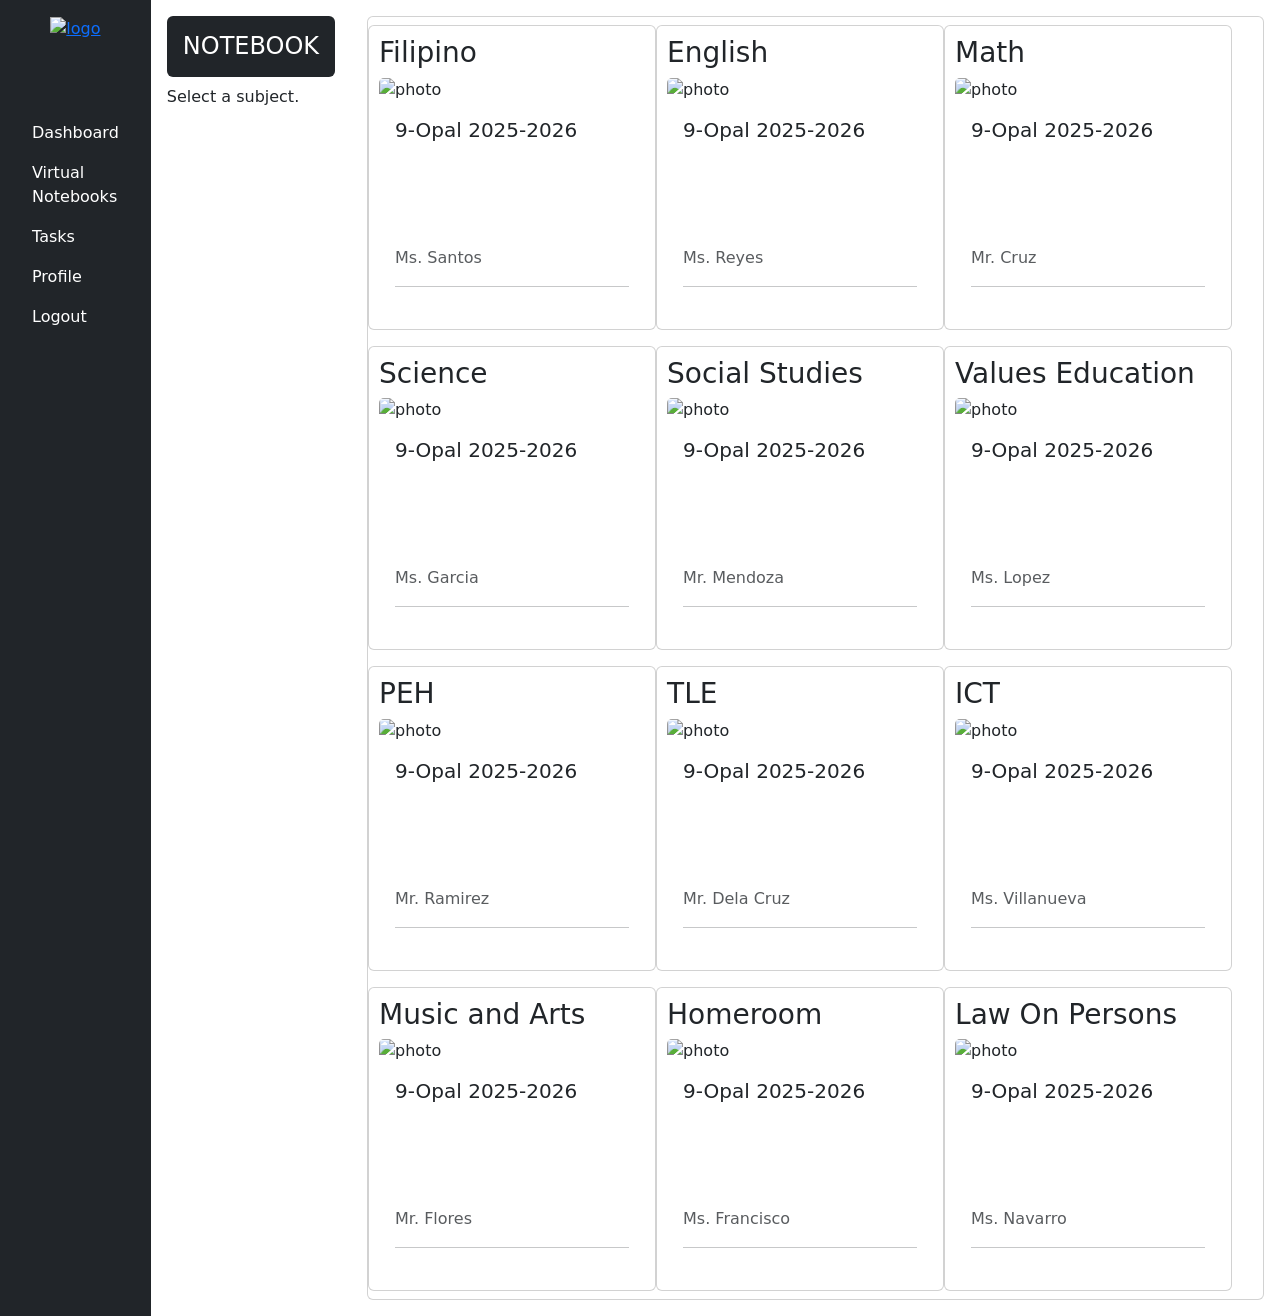
==== notebooks.html @ c96083d0 "Add initial notebooks.html layout with Bootstrap Initial commit of the notebooks.html file with a ba" ====
<!DOCTYPE html>
<html lang="en">
<head>
    <meta charset="UTF-8">
    <meta name="viewport" content="width=device-width, initial-scale=1.0">
    <title>Q4 Skills Test</title>

    <!-- BOOTSTRAP -->
    <link href="https://cdn.jsdelivr.net/npm/bootstrap@5.3.3/dist/css/bootstrap.min.css" rel="stylesheet">
    <script src="https://cdn.jsdelivr.net/npm/bootstrap@5.3.3/dist/js/bootstrap.bundle.min.js"></script>

</head>
<body>
    
    <!--NAVIGATION-->
    <div class="d-flex min-vh-100">
        <div class="sidebar d-flex flex-column p-3 bg-dark">
        <div class="text-center mb-4">
            <a href=""><img src="eagle.png" alt="logo" width="150px"></a>
            </div>
            <br>
            <div class="menu">
            <ul class="nav flex-column mt-4">
                <li><a class="nav-link text-white" href="#">Dashboard</a></li>
                <li><a class="nav-link text-white" href="notebook.html">Virtual Notebooks</a></li>
                <li><a class="nav-link text-white" href="#">Tasks</a></li>
                <li><a class="nav-link text-white" href="#">Profile</a></li>
                <li><a class="nav-link text-white" href="login.html">Logout</a></li>
            </ul>
        </div>
        </div>

        <!-- COLUMN 2: NOTEBOOK -->
         <div class="p-3 flex-grow-1">
            <h4 class="bg-dark text-white rounded p-3">NOTEBOOK</h4>
            <p>Select a subject.</p>
        </div>
        
    <!-- COLUMN : INDIVIDUAL VN -->
        <div class="indiv-vn p-3 align-items-stretch float">
            <div class="card h-100 p-2">
                <div class="row g-3">
            <div class="card" style="width: 18rem; padding: 10px;">
                <h3>Filipino</h3>
                <img src="desk.jpg" class="card-img-top" alt="photo">
                <div class="card-body">
                    <h5>9-Opal 2025-2026</h5>
                <br>
                <br>
                  <p class="text-muted mt-5">Ms. Santos</p>
                  <hr>
                </div>
              </div>
            <div class="card" style="width: 18rem; padding: 10px;">
                <h3>English</h3>
                <img src="desk.jpg" class="card-img-top" alt="photo">
                <div class="card-body">
                    <h5>9-Opal 2025-2026</h5>
                <br>
                <br>
                  <p class="text-muted mt-5">Ms. Reyes</p>
                  <hr>
                </div>
              </div>
            <div class="card" style="width: 18rem; padding: 10px;">
                <h3>Math</h3>
                <img src="desk.jpg" class="card-img-top" alt="photo">
                <div class="card-body">
                    <h5>9-Opal 2025-2026</h5>
                <br>
                <br>
                  <p class="text-muted mt-5">Mr. Cruz</p>
                  <hr>
                </div>
              </div>
              <div class="card" style="width: 18rem; padding: 10px;">
                <h3>Science</h3>
                <img src="desk.jpg" class="card-img-top" alt="photo">
                <div class="card-body">
                    <h5>9-Opal 2025-2026</h5>
                <br>
                <br>
                  <p class="text-muted mt-5">Ms. Garcia</p>
                  <hr>
                </div>
            </div>
            <div class="card" style="width: 18rem; padding: 10px;">
                <h3>Social Studies</h3>
                <img src="desk.jpg" class="card-img-top" alt="photo">
                <div class="card-body">
                    <h5>9-Opal 2025-2026</h5>
                <br>
                <br>
                  <p class="text-muted mt-5">Mr. Mendoza</p>
                  <hr>
                </div>
            </div>
            <div class="card" style="width: 18rem; padding: 10px;">
                <h3>Values Education</h3>
                <img src="desk.jpg" class="card-img-top" alt="photo">
                <div class="card-body">
                    <h5>9-Opal 2025-2026</h5>
                <br>
                <br>
                  <p class="text-muted mt-5">Ms. Lopez</p>
                  <hr>
                </div>
            </div>
            <div class="card" style="width: 18rem; padding: 10px;">
                <h3>PEH</h3>
                <img src="desk.jpg" class="card-img-top" alt="photo">
                <div class="card-body">
                    <h5>9-Opal 2025-2026</h5>
                <br>
                <br>
                  <p class="text-muted mt-5">Mr. Ramirez</p>
                  <hr>
                </div>
            </div>
            <div class="card" style="width: 18rem; padding: 10px;">
                <h3>TLE</h3>
                <img src="desk.jpg" class="card-img-top" alt="photo">
                <div class="card-body">
                    <h5>9-Opal 2025-2026</h5>
                <br>
                <br>
                  <p class="text-muted mt-5">Mr. Dela Cruz</p>
                  <hr>
                </div>
            </div>
            <div class="card" style="width: 18rem; padding: 10px;">
                <h3>ICT</h3>
                <img src="desk.jpg" class="card-img-top" alt="photo">
                <div class="card-body">
                    <h5>9-Opal 2025-2026</h5>
                <br>
                <br>
                  <p class="text-muted mt-5">Ms. Villanueva</p>
                  <hr>
                </div>
            </div>
            <div class="card" style="width: 18rem; padding: 10px;">
                <h3>Music and Arts</h3>
                <img src="desk.jpg" class="card-img-top" alt="photo">
                <div class="card-body">
                    <h5>9-Opal 2025-2026</h5>
                <br>
                <br>
                  <p class="text-muted mt-5">Mr. Flores</p>
                  <hr>
                </div>
            </div>
            <div class="card" style="width: 18rem; padding: 10px;">
                <h3>Homeroom</h3>
                <img src="desk.jpg" class="card-img-top" alt="photo">
                <div class="card-body">
                    <h5>9-Opal 2025-2026</h5>
                <br>
                <br>
                  <p class="text-muted mt-5">Ms. Francisco</p>
                  <hr>
                </div>
            </div>
            <div class="card" style="width: 18rem; padding: 10px;">
                <h3>Law On Persons</h3>
                <img src="desk.jpg" class="card-img-top" alt="photo">
                <div class="card-body">
                    <h5>9-Opal 2025-2026</h5>
                <br>
                <br>
                  <p class="text-muted mt-5">Ms. Navarro</p>
                  <hr>
                </div>
            </div>
        
        <script src="main.js"></script>
</body>
</html>
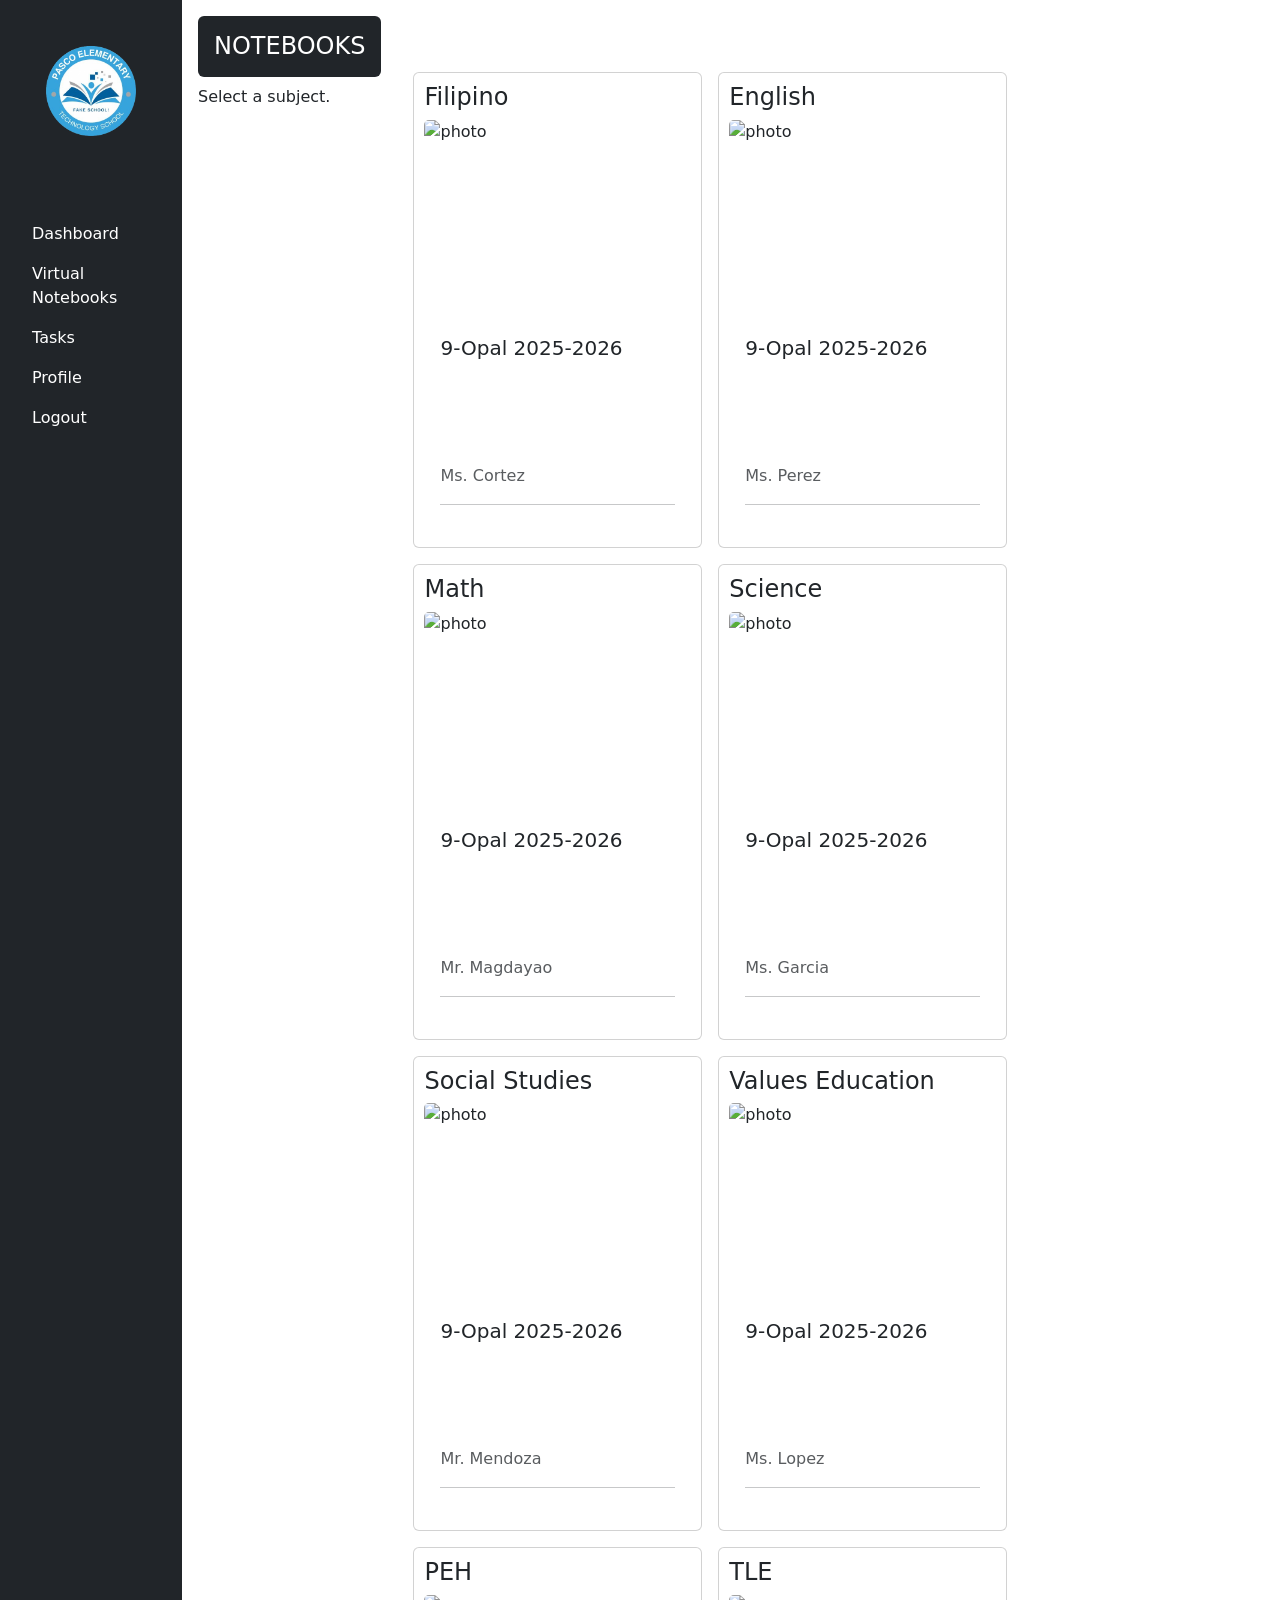
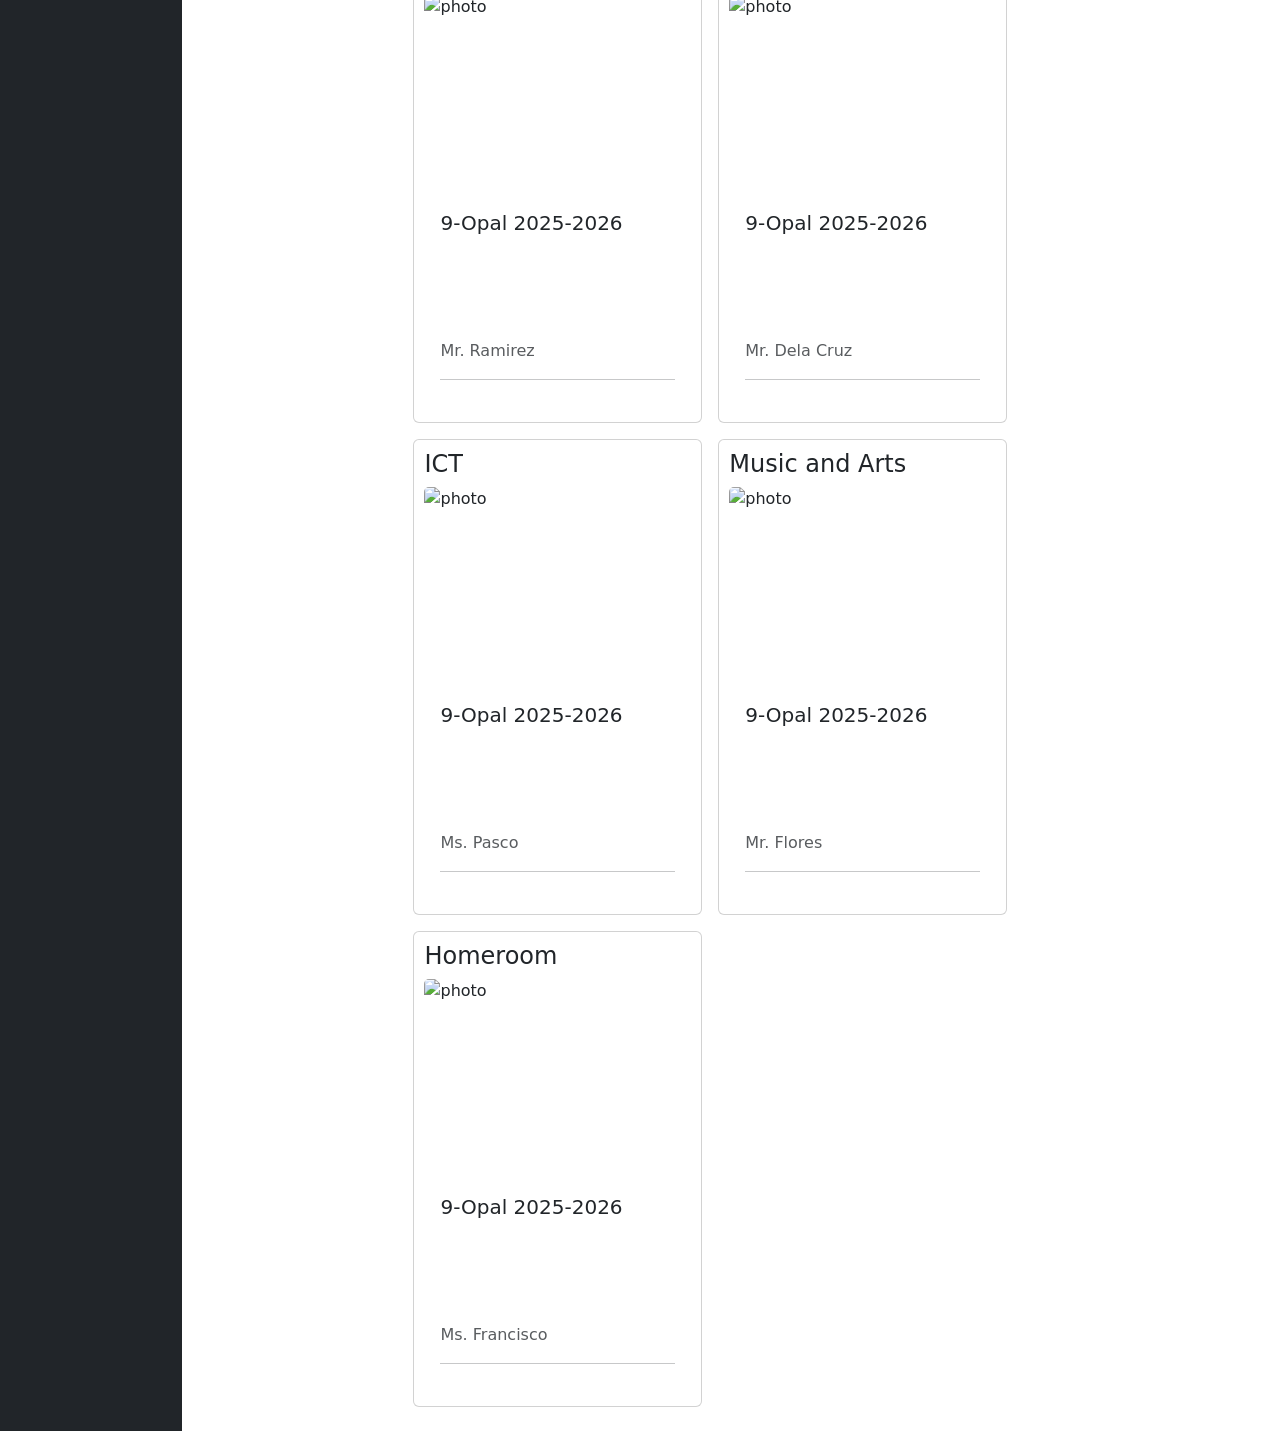
==== commit bd9564c8: "update main" ====
--- a/notebooks.html
+++ b/notebooks.html
@@ -1,178 +1,177 @@
-<!DOCTYPE html>
-<html lang="en">
-<head>
-    <meta charset="UTF-8">
-    <meta name="viewport" content="width=device-width, initial-scale=1.0">
-    <title>Q4 Skills Test</title>
-
-    <!-- BOOTSTRAP -->
-    <link href="https://cdn.jsdelivr.net/npm/bootstrap@5.3.3/dist/css/bootstrap.min.css" rel="stylesheet">
-    <script src="https://cdn.jsdelivr.net/npm/bootstrap@5.3.3/dist/js/bootstrap.bundle.min.js"></script>
-
-</head>
-<body>
-    
-    <!--NAVIGATION-->
-    <div class="d-flex min-vh-100">
-        <div class="sidebar d-flex flex-column p-3 bg-dark">
-        <div class="text-center mb-4">
-            <a href=""><img src="eagle.png" alt="logo" width="150px"></a>
-            </div>
-            <br>
-            <div class="menu">
-            <ul class="nav flex-column mt-4">
-                <li><a class="nav-link text-white" href="#">Dashboard</a></li>
-                <li><a class="nav-link text-white" href="notebook.html">Virtual Notebooks</a></li>
-                <li><a class="nav-link text-white" href="#">Tasks</a></li>
-                <li><a class="nav-link text-white" href="#">Profile</a></li>
-                <li><a class="nav-link text-white" href="login.html">Logout</a></li>
-            </ul>
-        </div>
-        </div>
-
-        <!-- COLUMN 2: NOTEBOOK -->
-         <div class="p-3 flex-grow-1">
-            <h4 class="bg-dark text-white rounded p-3">NOTEBOOK</h4>
-            <p>Select a subject.</p>
-        </div>
-        
-    <!-- COLUMN : INDIVIDUAL VN -->
-        <div class="indiv-vn p-3 align-items-stretch float">
-            <div class="card h-100 p-2">
-                <div class="row g-3">
-            <div class="card" style="width: 18rem; padding: 10px;">
-                <h3>Filipino</h3>
-                <img src="desk.jpg" class="card-img-top" alt="photo">
-                <div class="card-body">
-                    <h5>9-Opal 2025-2026</h5>
-                <br>
-                <br>
-                  <p class="text-muted mt-5">Ms. Santos</p>
-                  <hr>
-                </div>
-              </div>
-            <div class="card" style="width: 18rem; padding: 10px;">
-                <h3>English</h3>
-                <img src="desk.jpg" class="card-img-top" alt="photo">
-                <div class="card-body">
-                    <h5>9-Opal 2025-2026</h5>
-                <br>
-                <br>
-                  <p class="text-muted mt-5">Ms. Reyes</p>
-                  <hr>
-                </div>
-              </div>
-            <div class="card" style="width: 18rem; padding: 10px;">
-                <h3>Math</h3>
-                <img src="desk.jpg" class="card-img-top" alt="photo">
-                <div class="card-body">
-                    <h5>9-Opal 2025-2026</h5>
-                <br>
-                <br>
-                  <p class="text-muted mt-5">Mr. Cruz</p>
-                  <hr>
-                </div>
-              </div>
-              <div class="card" style="width: 18rem; padding: 10px;">
-                <h3>Science</h3>
-                <img src="desk.jpg" class="card-img-top" alt="photo">
-                <div class="card-body">
-                    <h5>9-Opal 2025-2026</h5>
-                <br>
-                <br>
-                  <p class="text-muted mt-5">Ms. Garcia</p>
-                  <hr>
-                </div>
-            </div>
-            <div class="card" style="width: 18rem; padding: 10px;">
-                <h3>Social Studies</h3>
-                <img src="desk.jpg" class="card-img-top" alt="photo">
-                <div class="card-body">
-                    <h5>9-Opal 2025-2026</h5>
-                <br>
-                <br>
-                  <p class="text-muted mt-5">Mr. Mendoza</p>
-                  <hr>
-                </div>
-            </div>
-            <div class="card" style="width: 18rem; padding: 10px;">
-                <h3>Values Education</h3>
-                <img src="desk.jpg" class="card-img-top" alt="photo">
-                <div class="card-body">
-                    <h5>9-Opal 2025-2026</h5>
-                <br>
-                <br>
-                  <p class="text-muted mt-5">Ms. Lopez</p>
-                  <hr>
-                </div>
-            </div>
-            <div class="card" style="width: 18rem; padding: 10px;">
-                <h3>PEH</h3>
-                <img src="desk.jpg" class="card-img-top" alt="photo">
-                <div class="card-body">
-                    <h5>9-Opal 2025-2026</h5>
-                <br>
-                <br>
-                  <p class="text-muted mt-5">Mr. Ramirez</p>
-                  <hr>
-                </div>
-            </div>
-            <div class="card" style="width: 18rem; padding: 10px;">
-                <h3>TLE</h3>
-                <img src="desk.jpg" class="card-img-top" alt="photo">
-                <div class="card-body">
-                    <h5>9-Opal 2025-2026</h5>
-                <br>
-                <br>
-                  <p class="text-muted mt-5">Mr. Dela Cruz</p>
-                  <hr>
-                </div>
-            </div>
-            <div class="card" style="width: 18rem; padding: 10px;">
-                <h3>ICT</h3>
-                <img src="desk.jpg" class="card-img-top" alt="photo">
-                <div class="card-body">
-                    <h5>9-Opal 2025-2026</h5>
-                <br>
-                <br>
-                  <p class="text-muted mt-5">Ms. Villanueva</p>
-                  <hr>
-                </div>
-            </div>
-            <div class="card" style="width: 18rem; padding: 10px;">
-                <h3>Music and Arts</h3>
-                <img src="desk.jpg" class="card-img-top" alt="photo">
-                <div class="card-body">
-                    <h5>9-Opal 2025-2026</h5>
-                <br>
-                <br>
-                  <p class="text-muted mt-5">Mr. Flores</p>
-                  <hr>
-                </div>
-            </div>
-            <div class="card" style="width: 18rem; padding: 10px;">
-                <h3>Homeroom</h3>
-                <img src="desk.jpg" class="card-img-top" alt="photo">
-                <div class="card-body">
-                    <h5>9-Opal 2025-2026</h5>
-                <br>
-                <br>
-                  <p class="text-muted mt-5">Ms. Francisco</p>
-                  <hr>
-                </div>
-            </div>
-            <div class="card" style="width: 18rem; padding: 10px;">
-                <h3>Law On Persons</h3>
-                <img src="desk.jpg" class="card-img-top" alt="photo">
-                <div class="card-body">
-                    <h5>9-Opal 2025-2026</h5>
-                <br>
-                <br>
-                  <p class="text-muted mt-5">Ms. Navarro</p>
-                  <hr>
-                </div>
-            </div>
-        
-        <script src="main.js"></script>
-</body>
-</html>
+<!DOCTYPE html>
+<html lang="en">
+<head>
+    <meta charset="UTF-8">
+    <meta name="viewport" content="width=device-width, initial-scale=1.0">
+    <title>Q4 Project</title>
+    <!-- BOOTSTRAP -->
+    <link href="https://cdn.jsdelivr.net/npm/bootstrap@5.3.3/dist/css/bootstrap.min.css" rel="stylesheet">
+    <script src="https://cdn.jsdelivr.net/npm/bootstrap@5.3.3/dist/js/bootstrap.bundle.min.js"></script>
+
+    <link rel="stylesheet" href="style.css">
+</head>
+<body>
+    
+    <!--NAVIGATION-->
+    <div class="d-flex min-vh-100">
+        <div class="sidebar d-flex flex-column p-3 bg-dark">
+        <div class="text-center mb-4">
+            <a href=""><img src="school.png" alt="logo" id="otherIMG"></a>
+            </div>
+            <div class="menu">
+            <ul class="nav flex-column mt-4">
+                <li><a class="nav-link text-white" href="dashboard.html">Dashboard</a></li>
+                <li><a class="nav-link text-white" href="notebooks.html">Virtual Notebooks</a></li>
+                <li><a class="nav-link text-white" href="tasks.html">Tasks</a></li>
+                <li><a class="nav-link text-white" href="profile.html">Profile</a></li>
+                <li><a class="nav-link text-white" href="index.html">Logout</a></li>
+            </ul>
+        </div>
+        </div>
+        <!-- COLUMN 2: NOTEBOOK -->
+         <div class="p-3">
+            <h4 class="bg-dark text-white rounded p-3">NOTEBOOKS</h4>
+            <p>Select a subject.</p>
+        </div>
+        
+    <!-- COLUMN : INDIVIDUAL VN -->
+        <div class="indiv-vn p-3 align-items-stretch float">
+                <div class="row g-3 mt-5">
+
+            <div class="card h-100 col-md-6 col-lg-4 m-2" style="padding: 10px;">
+                <h4>Filipino</h4>
+                <img src="https://static.vecteezy.com/system/resources/previews/015/277/558/non_2x/[base64].jpg" class="card-img-top" alt="photo">
+                <div class="card-body">
+                    <h5>9-Opal 2025-2026</h5>
+                <br>
+                <br>
+                  <p class="text-muted mt-5">Ms. Cortez</p>
+                  <hr>
+                </div>
+              </div>
+
+            <div class="card h-100 col-md-6 col-lg-4 m-2" style="padding: 10px;">
+                <h4>English</h4>
+                <img src="https://img.freepik.com/premium-vector/abstract-modern-red-gradient-geometric-pattern-background-website-banner-graphic-design_120819-592.jpg" class="card-img-top" alt="photo" id="subject">
+                <div class="card-body">
+                    <h5>9-Opal 2025-2026</h5>
+                <br>
+                <br>
+                  <p class="text-muted mt-5">Ms. Perez</p>
+                  <hr>
+                </div>
+              </div>
+
+            <div class="card h-100 col-md-6 col-lg-4 m-2" style="padding: 10px;">
+                <h4>Math</h4>
+                <img src="https://static.vecteezy.com/system/resources/thumbnails/005/239/318/small/abstract-fluid-blue-wave-banner-background-illustration-vector.jpg" class="card-img-top" alt="photo" id="subject">
+                <div class="card-body">
+                    <h5>9-Opal 2025-2026</h5>
+                <br>
+                <br>
+                  <p class="text-muted mt-5">Mr. Magdayao</p>
+                  <hr>
+                </div>
+              </div>
+
+              <div class="card h-100 col-md-6 col-lg-4 m-2" style="padding: 10px;">
+                <h4>Science</h4>
+                <img src="https://img.magnific.com/free-vector/green-background-colorful-banner_677411-4085.jpg?semt=ais_hybrid&w=740&q=80" class="card-img-top" alt="photo" id="subject">
+                <div class="card-body">
+                    <h5>9-Opal 2025-2026</h5>
+                <br>
+                <br>
+                  <p class="text-muted mt-5">Ms. Garcia</p>
+                  <hr>
+                </div>
+            </div>
+
+            <div class="card h-100 col-md-6 col-lg-4 m-2" style="padding: 10px;">
+                <h4>Social Studies</h4>
+                <img src="https://img.freepik.com/premium-photo/abstract-brown-gradient-background-design-web-wallpaper-banner-template-presentation_542466-195.jpg?w=360" class="card-img-top" alt="photo" id="subject">
+                <div class="card-body">
+                    <h5>9-Opal 2025-2026</h5>
+                <br>
+                <br>
+                  <p class="text-muted mt-5">Mr. Mendoza</p>
+                  <hr>
+                </div>
+            </div>
+            
+            <div class="card h-100 col-md-6 col-lg-4 m-2" style="padding: 10px;">
+                <h4>Values Education</h4>
+                <img src="https://static.vecteezy.com/system/resources/previews/018/867/435/non_2x/abstract-halftone-grey-striped-horizontal-background-light-empty-backdrop-decoration-web-layout-or-poster-banner-vector.jpg" class="card-img-top" alt="photo" id="subject">
+                <div class="card-body">
+                    <h5>9-Opal 2025-2026</h5>
+                <br>
+                <br>
+                  <p class="text-muted mt-5">Ms. Lopez</p>
+                  <hr>
+                </div>
+            </div>
+
+            <div class="card h-100 col-md-6 col-lg-4 m-2" style="padding: 10px;">
+                <h4>PEH</h4>
+                <img src="https://img.magnific.com/free-vector/yellow-geometric-circular-shape-background_1409-1877.jpg" class="card-img-top" alt="photo" id="subject">
+                <div class="card-body">
+                    <h5>9-Opal 2025-2026</h5>
+                <br>
+                <br>
+                  <p class="text-muted mt-5">Mr. Ramirez</p>
+                  <hr>
+                </div>
+            </div>
+
+            <div class="card h-100 col-md-6 col-lg-4 m-2" style="padding: 10px;">
+                <h4>TLE</h4>
+                <img src="https://img.freepik.com/free-vector/pink-wave-gradient-abstrct-design-background_343694-4156.jpg?semt=ais_hybrid&w=740&q=80" class="card-img-top" alt="photo" id="subject">
+                <div class="card-body">
+                    <h5>9-Opal 2025-2026</h5>
+                <br>
+                <br>
+                  <p class="text-muted mt-5">Mr. Dela Cruz</p>
+                  <hr>
+                </div>
+            </div>
+
+            <div class="card h-100 col-md-6 col-lg-4 m-2" style="padding: 10px;">
+                <h4>ICT</h4>
+                <img src="https://static.vecteezy.com/system/resources/previews/012/847/554/large_2x/minimal-background-purple-color-with-two-overlapping-waves-suitable-for-design-needs-display-website-ui-and-others-free-photo.jpg" class="card-img-top" alt="photo" id="subject">
+                <div class="card-body">
+                    <h5>9-Opal 2025-2026</h5>
+                <br>
+                <br>
+                  <p class="text-muted mt-5">Ms. Pasco</p>
+                  <hr>
+                </div>
+            </div>
+
+            <div class="card h-100 col-md-6 col-lg-4 m-2" style="padding: 10px;">
+                <h4>Music and Arts</h4>
+                <img src="https://img.freepik.com/free-vector/wavy-background-blue-gradient_677411-4175.jpg?semt=ais_hybrid&w=740&q=80" class="card-img-top" alt="photo" id="subject">
+                <div class="card-body">
+                    <h5>9-Opal 2025-2026</h5>
+                <br>
+                <br>
+                  <p class="text-muted mt-5">Mr. Flores</p>
+                  <hr>
+                </div>
+            </div>
+
+            <div class="card h-100 col-md-6 col-lg-4 m-2" style="padding: 10px;">
+                <h4>Homeroom</h4>
+                <img src="https://img.freepik.com/free-vector/watercolor-pastel-color-pattern-design_23-2149412296.jpg?semt=ais_hybrid&w=740&q=80" class="card-img-top" alt="photo" id="subject">
+                <div class="card-body">
+                    <h5>9-Opal 2025-2026</h5>
+                <br>
+                <br>
+                  <p class="text-muted mt-5">Ms. Francisco</p>
+                  <hr>
+                </div>
+            </div>
+
+
+    <script src="proj.js"></script>
+
+</body>
+</html>
--- a/style.css
+++ b/style.css
@@ -0,0 +1,21 @@
+.card:hover{
+    transform: scale(1.05);
+}
+body{
+    background-image: url(https://www.onlygfx.com/wp-content/uploads/2021/04/white-triangle-pattern-seamless-background-2.jpg);
+}
+#index{
+    width: 250px;
+}
+#otherIMG{
+    width: 150px;
+}
+.card-img-top{
+    width: 330px;
+    height: 200px;
+    object-fit: cover;
+}
+a:hover{
+    text-decoration: underline;
+    font-weight: bold;
+}
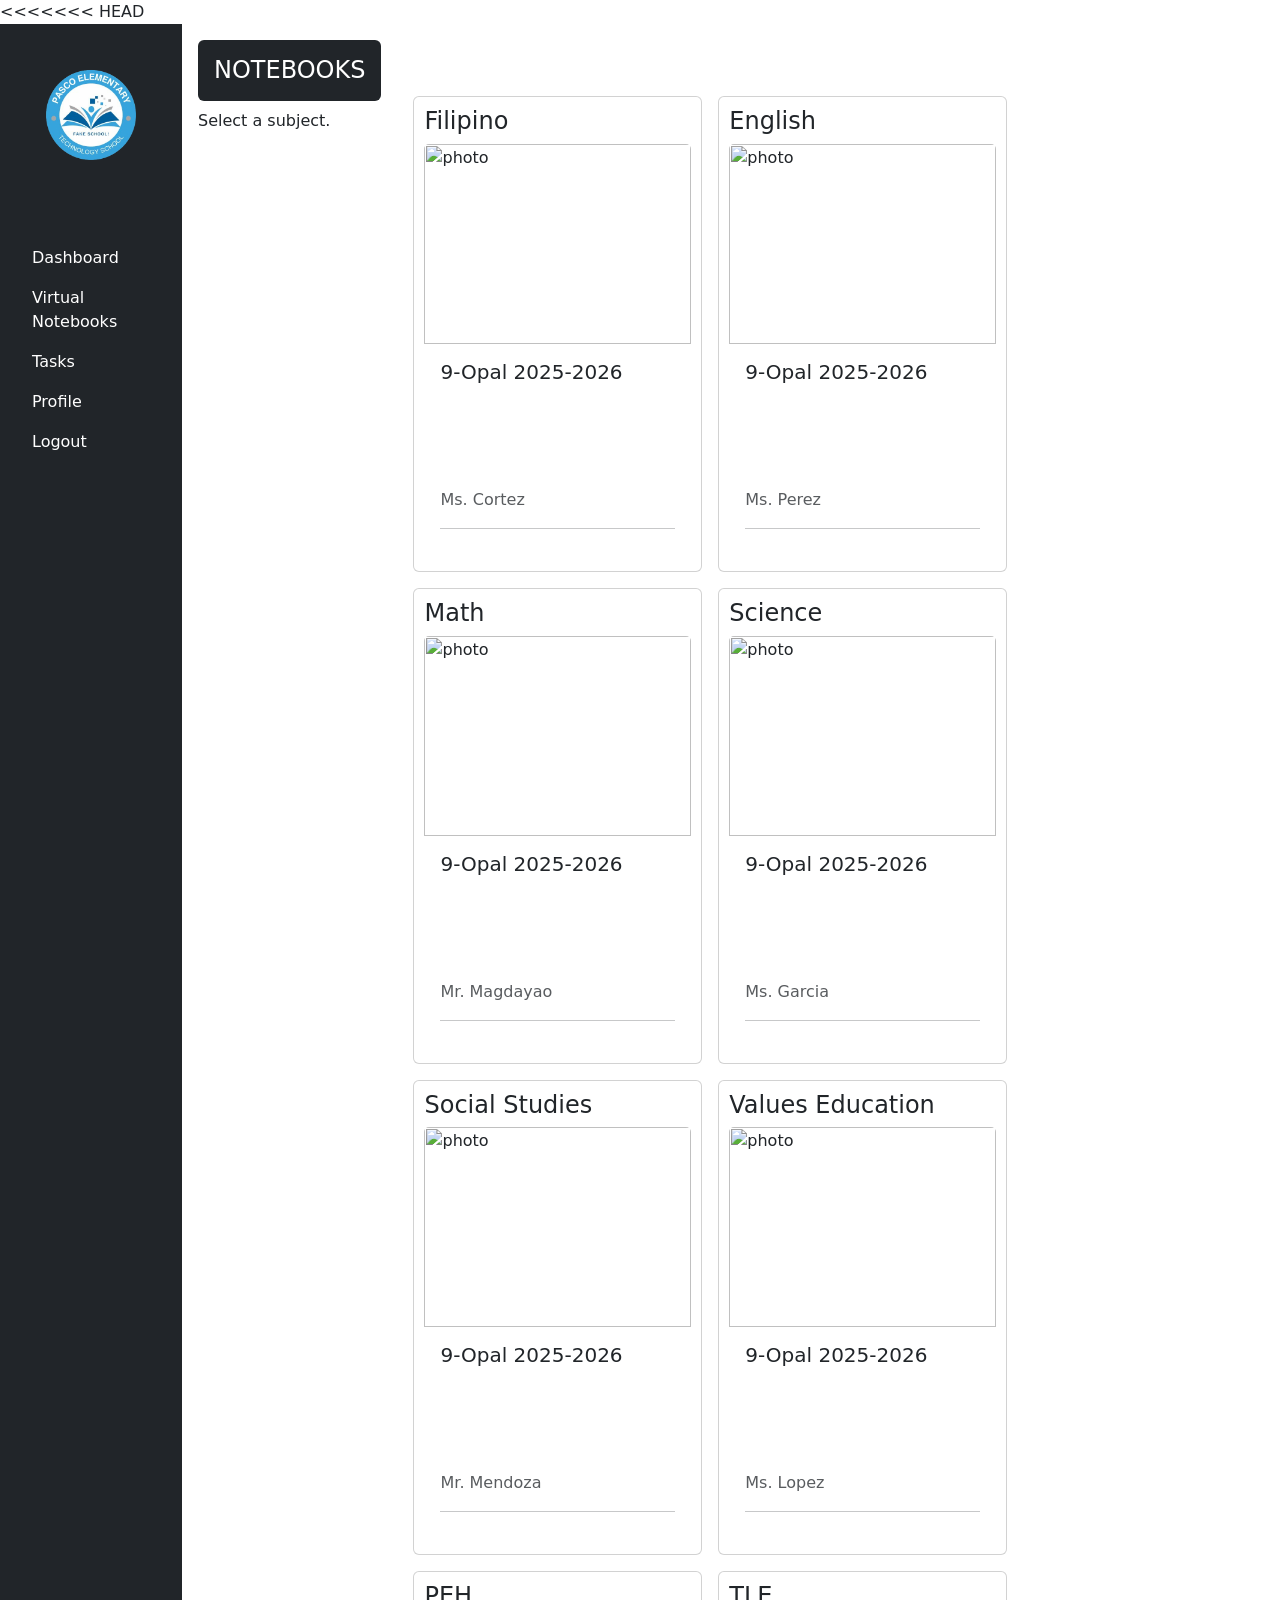
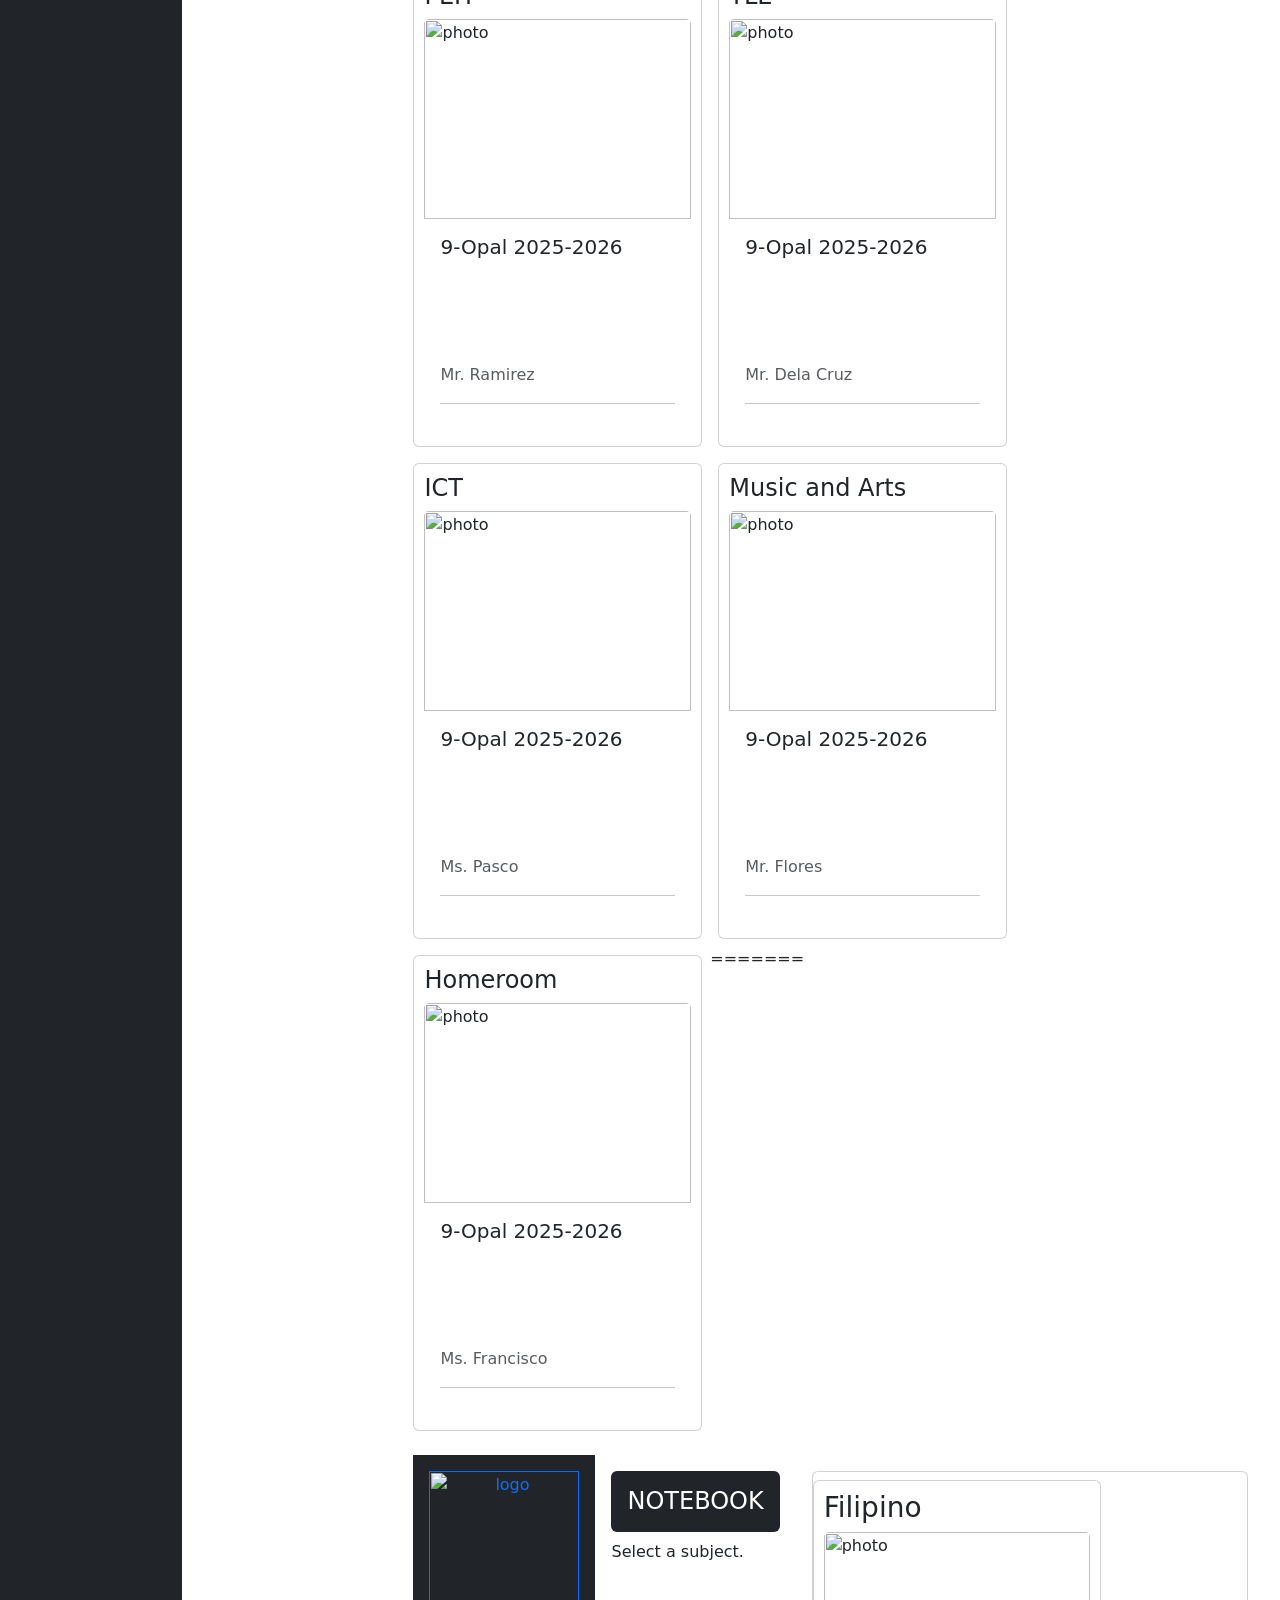
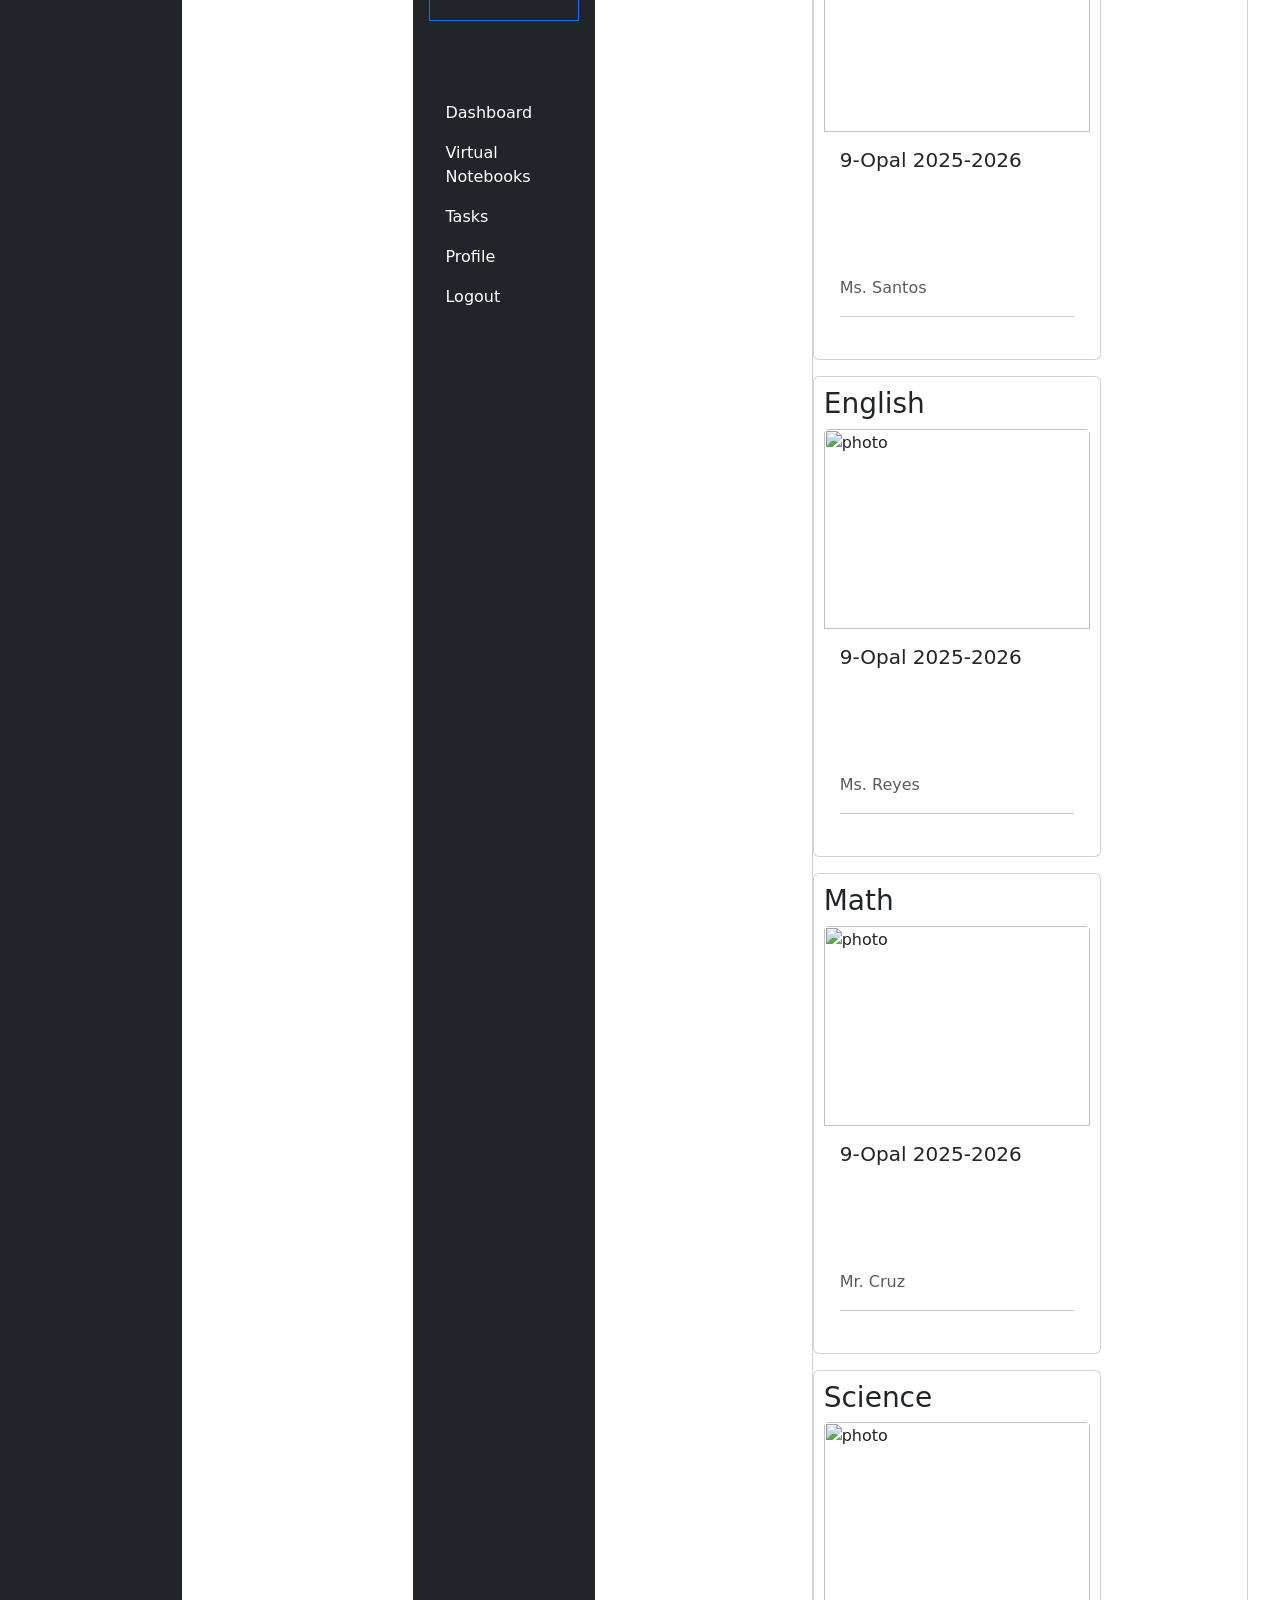
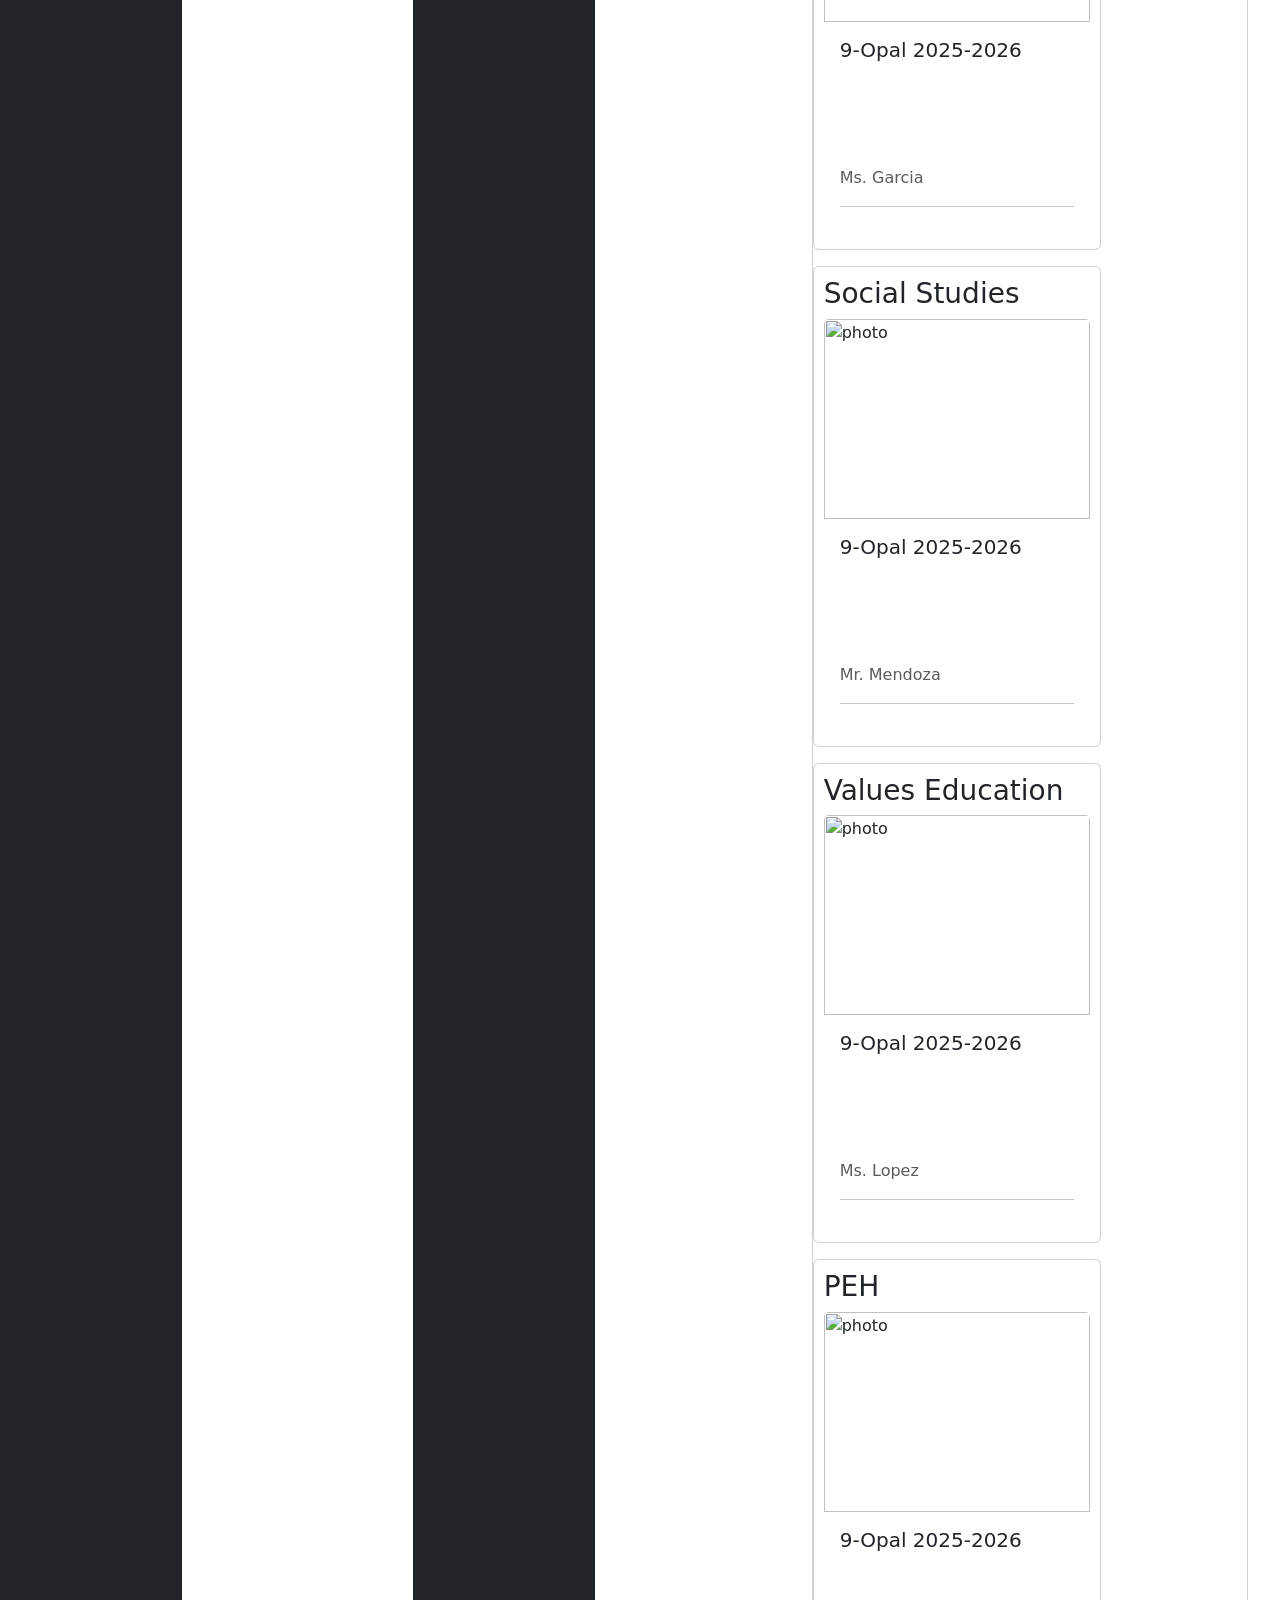
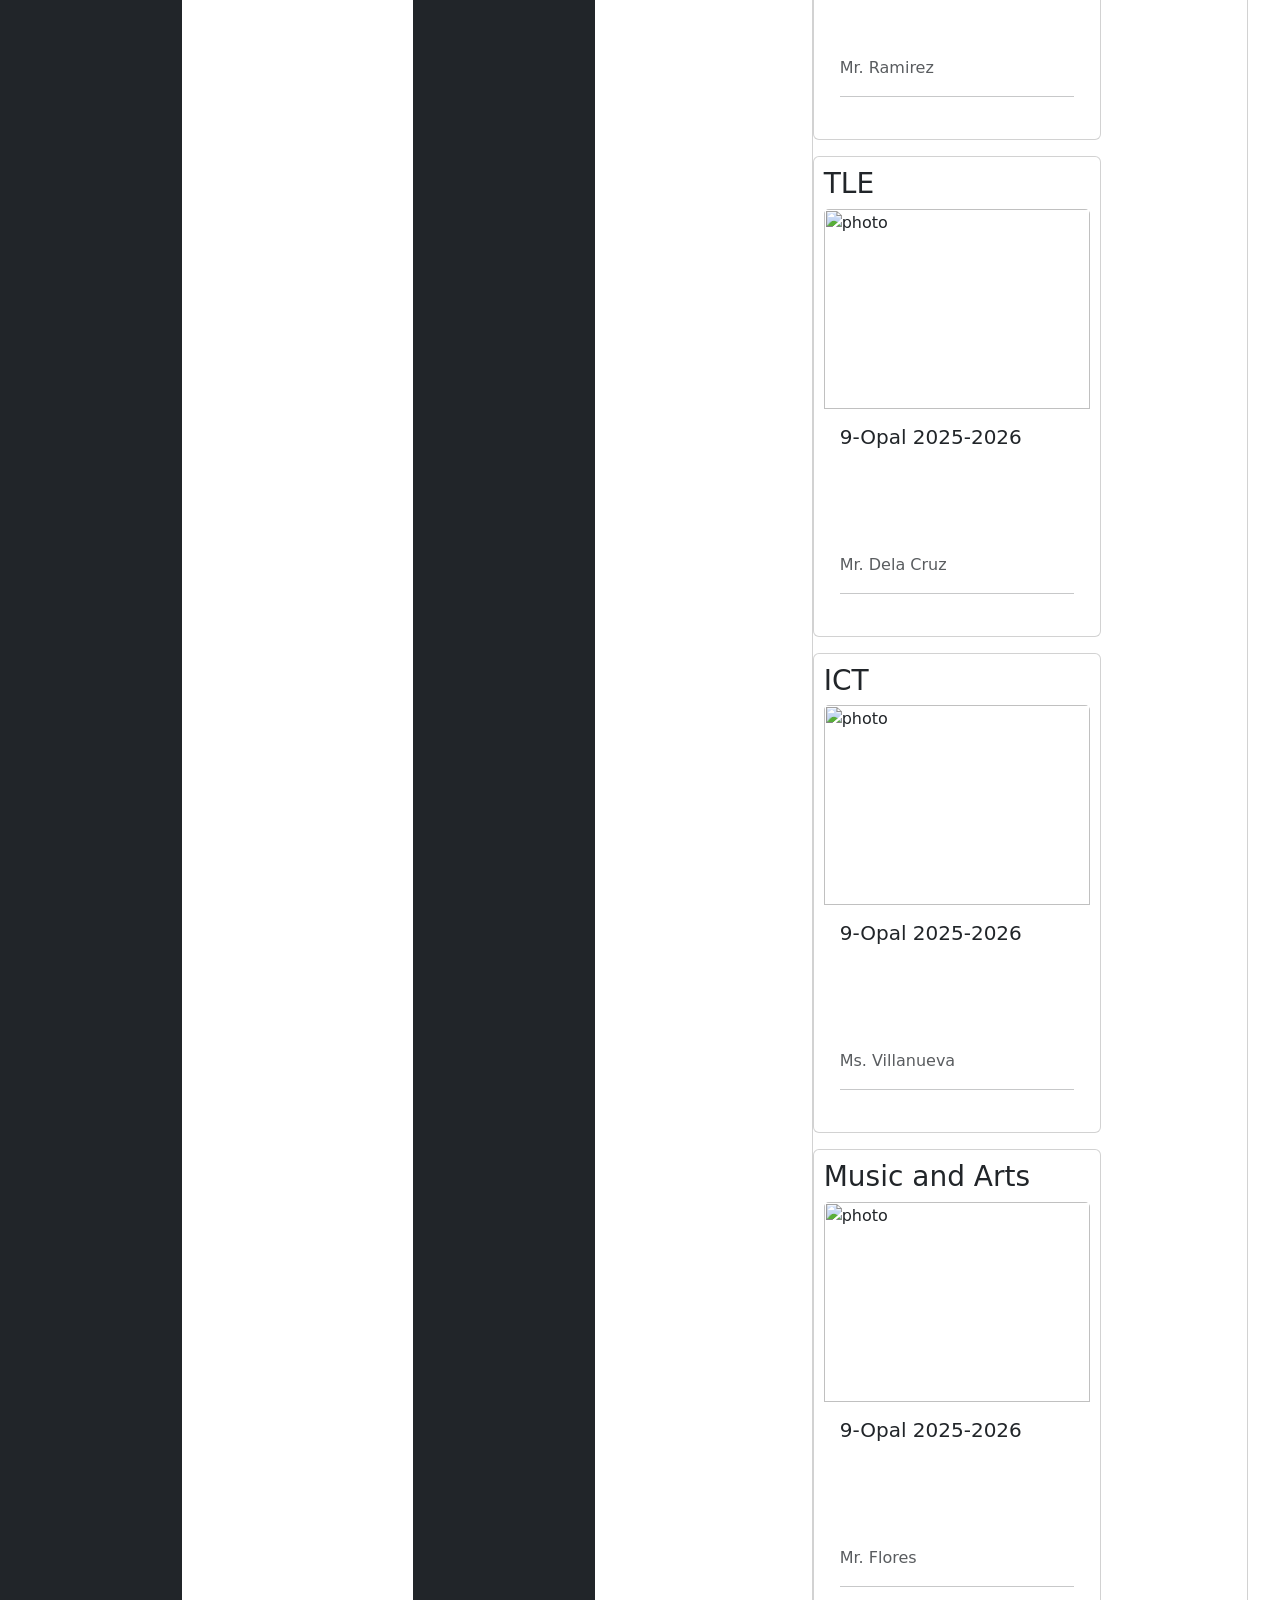
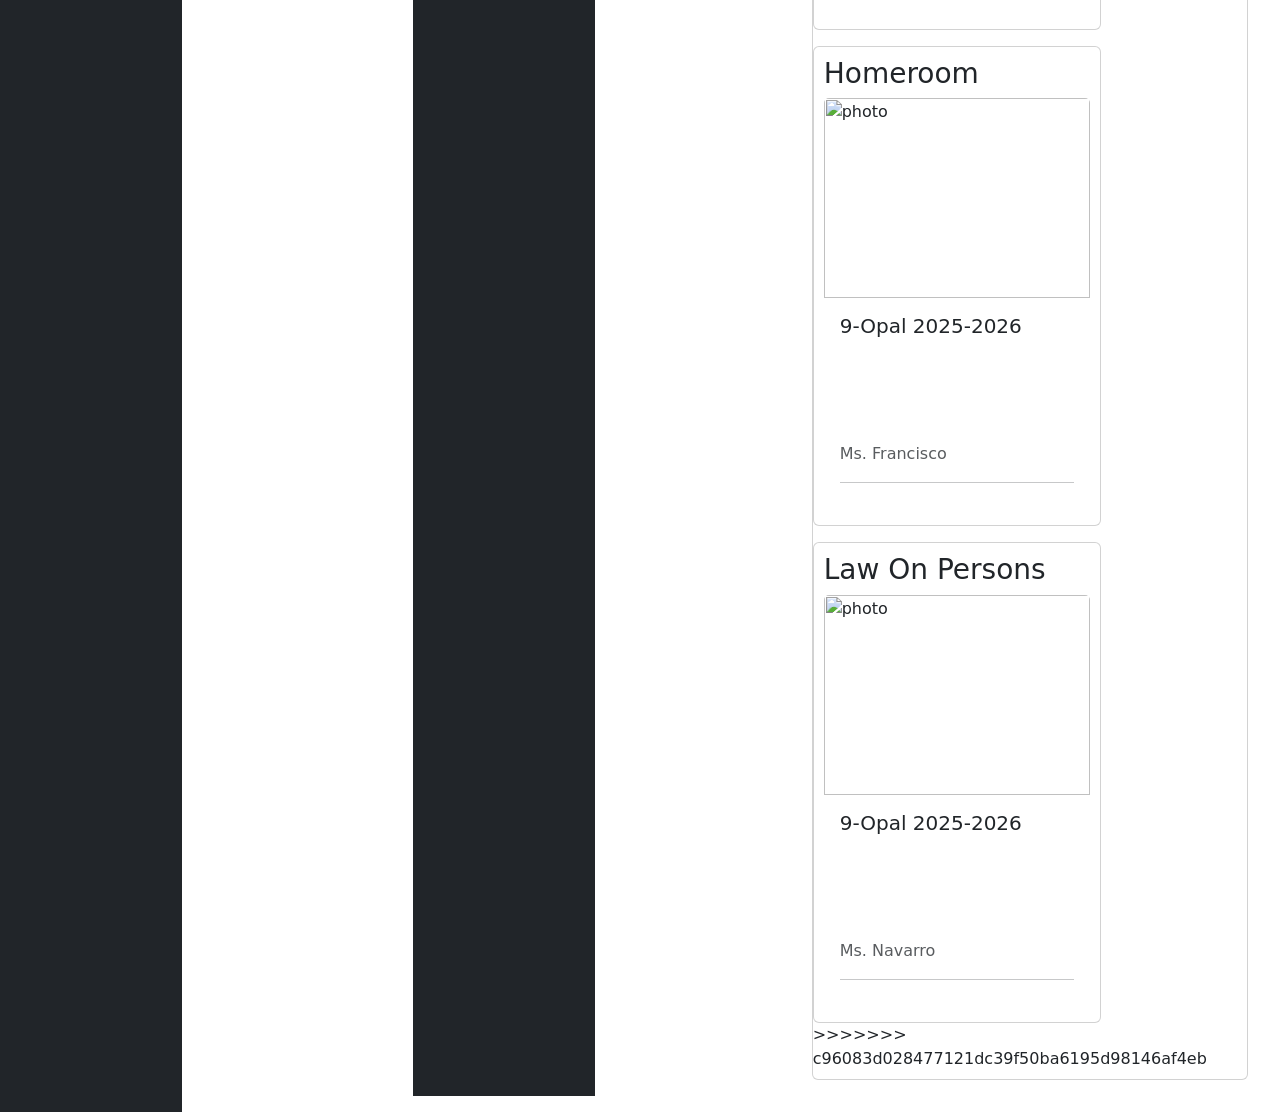
==== commit bffcaa06: "Update notebooks.html" ====
--- a/notebooks.html
+++ b/notebooks.html
@@ -1,3 +1,4 @@
+<<<<<<< HEAD
 <!DOCTYPE html>
 <html lang="en">
 <head>
@@ -174,4 +175,184 @@
     <script src="proj.js"></script>
 
 </body>
-</html>+</html>
+=======
+<!DOCTYPE html>
+<html lang="en">
+<head>
+    <meta charset="UTF-8">
+    <meta name="viewport" content="width=device-width, initial-scale=1.0">
+    <title>Q4 Skills Test</title>
+
+    <!-- BOOTSTRAP -->
+    <link href="https://cdn.jsdelivr.net/npm/bootstrap@5.3.3/dist/css/bootstrap.min.css" rel="stylesheet">
+    <script src="https://cdn.jsdelivr.net/npm/bootstrap@5.3.3/dist/js/bootstrap.bundle.min.js"></script>
+
+</head>
+<body>
+    
+    <!--NAVIGATION-->
+    <div class="d-flex min-vh-100">
+        <div class="sidebar d-flex flex-column p-3 bg-dark">
+        <div class="text-center mb-4">
+            <a href=""><img src="eagle.png" alt="logo" width="150px"></a>
+            </div>
+            <br>
+            <div class="menu">
+            <ul class="nav flex-column mt-4">
+                <li><a class="nav-link text-white" href="#">Dashboard</a></li>
+                <li><a class="nav-link text-white" href="notebook.html">Virtual Notebooks</a></li>
+                <li><a class="nav-link text-white" href="#">Tasks</a></li>
+                <li><a class="nav-link text-white" href="#">Profile</a></li>
+                <li><a class="nav-link text-white" href="login.html">Logout</a></li>
+            </ul>
+        </div>
+        </div>
+
+        <!-- COLUMN 2: NOTEBOOK -->
+         <div class="p-3 flex-grow-1">
+            <h4 class="bg-dark text-white rounded p-3">NOTEBOOK</h4>
+            <p>Select a subject.</p>
+        </div>
+        
+    <!-- COLUMN : INDIVIDUAL VN -->
+        <div class="indiv-vn p-3 align-items-stretch float">
+            <div class="card h-100 p-2">
+                <div class="row g-3">
+            <div class="card" style="width: 18rem; padding: 10px;">
+                <h3>Filipino</h3>
+                <img src="desk.jpg" class="card-img-top" alt="photo">
+                <div class="card-body">
+                    <h5>9-Opal 2025-2026</h5>
+                <br>
+                <br>
+                  <p class="text-muted mt-5">Ms. Santos</p>
+                  <hr>
+                </div>
+              </div>
+            <div class="card" style="width: 18rem; padding: 10px;">
+                <h3>English</h3>
+                <img src="desk.jpg" class="card-img-top" alt="photo">
+                <div class="card-body">
+                    <h5>9-Opal 2025-2026</h5>
+                <br>
+                <br>
+                  <p class="text-muted mt-5">Ms. Reyes</p>
+                  <hr>
+                </div>
+              </div>
+            <div class="card" style="width: 18rem; padding: 10px;">
+                <h3>Math</h3>
+                <img src="desk.jpg" class="card-img-top" alt="photo">
+                <div class="card-body">
+                    <h5>9-Opal 2025-2026</h5>
+                <br>
+                <br>
+                  <p class="text-muted mt-5">Mr. Cruz</p>
+                  <hr>
+                </div>
+              </div>
+              <div class="card" style="width: 18rem; padding: 10px;">
+                <h3>Science</h3>
+                <img src="desk.jpg" class="card-img-top" alt="photo">
+                <div class="card-body">
+                    <h5>9-Opal 2025-2026</h5>
+                <br>
+                <br>
+                  <p class="text-muted mt-5">Ms. Garcia</p>
+                  <hr>
+                </div>
+            </div>
+            <div class="card" style="width: 18rem; padding: 10px;">
+                <h3>Social Studies</h3>
+                <img src="desk.jpg" class="card-img-top" alt="photo">
+                <div class="card-body">
+                    <h5>9-Opal 2025-2026</h5>
+                <br>
+                <br>
+                  <p class="text-muted mt-5">Mr. Mendoza</p>
+                  <hr>
+                </div>
+            </div>
+            <div class="card" style="width: 18rem; padding: 10px;">
+                <h3>Values Education</h3>
+                <img src="desk.jpg" class="card-img-top" alt="photo">
+                <div class="card-body">
+                    <h5>9-Opal 2025-2026</h5>
+                <br>
+                <br>
+                  <p class="text-muted mt-5">Ms. Lopez</p>
+                  <hr>
+                </div>
+            </div>
+            <div class="card" style="width: 18rem; padding: 10px;">
+                <h3>PEH</h3>
+                <img src="desk.jpg" class="card-img-top" alt="photo">
+                <div class="card-body">
+                    <h5>9-Opal 2025-2026</h5>
+                <br>
+                <br>
+                  <p class="text-muted mt-5">Mr. Ramirez</p>
+                  <hr>
+                </div>
+            </div>
+            <div class="card" style="width: 18rem; padding: 10px;">
+                <h3>TLE</h3>
+                <img src="desk.jpg" class="card-img-top" alt="photo">
+                <div class="card-body">
+                    <h5>9-Opal 2025-2026</h5>
+                <br>
+                <br>
+                  <p class="text-muted mt-5">Mr. Dela Cruz</p>
+                  <hr>
+                </div>
+            </div>
+            <div class="card" style="width: 18rem; padding: 10px;">
+                <h3>ICT</h3>
+                <img src="desk.jpg" class="card-img-top" alt="photo">
+                <div class="card-body">
+                    <h5>9-Opal 2025-2026</h5>
+                <br>
+                <br>
+                  <p class="text-muted mt-5">Ms. Villanueva</p>
+                  <hr>
+                </div>
+            </div>
+            <div class="card" style="width: 18rem; padding: 10px;">
+                <h3>Music and Arts</h3>
+                <img src="desk.jpg" class="card-img-top" alt="photo">
+                <div class="card-body">
+                    <h5>9-Opal 2025-2026</h5>
+                <br>
+                <br>
+                  <p class="text-muted mt-5">Mr. Flores</p>
+                  <hr>
+                </div>
+            </div>
+            <div class="card" style="width: 18rem; padding: 10px;">
+                <h3>Homeroom</h3>
+                <img src="desk.jpg" class="card-img-top" alt="photo">
+                <div class="card-body">
+                    <h5>9-Opal 2025-2026</h5>
+                <br>
+                <br>
+                  <p class="text-muted mt-5">Ms. Francisco</p>
+                  <hr>
+                </div>
+            </div>
+            <div class="card" style="width: 18rem; padding: 10px;">
+                <h3>Law On Persons</h3>
+                <img src="desk.jpg" class="card-img-top" alt="photo">
+                <div class="card-body">
+                    <h5>9-Opal 2025-2026</h5>
+                <br>
+                <br>
+                  <p class="text-muted mt-5">Ms. Navarro</p>
+                  <hr>
+                </div>
+            </div>
+        
+        <script src="main.js"></script>
+</body>
+</html>
+>>>>>>> c96083d028477121dc39f50ba6195d98146af4eb
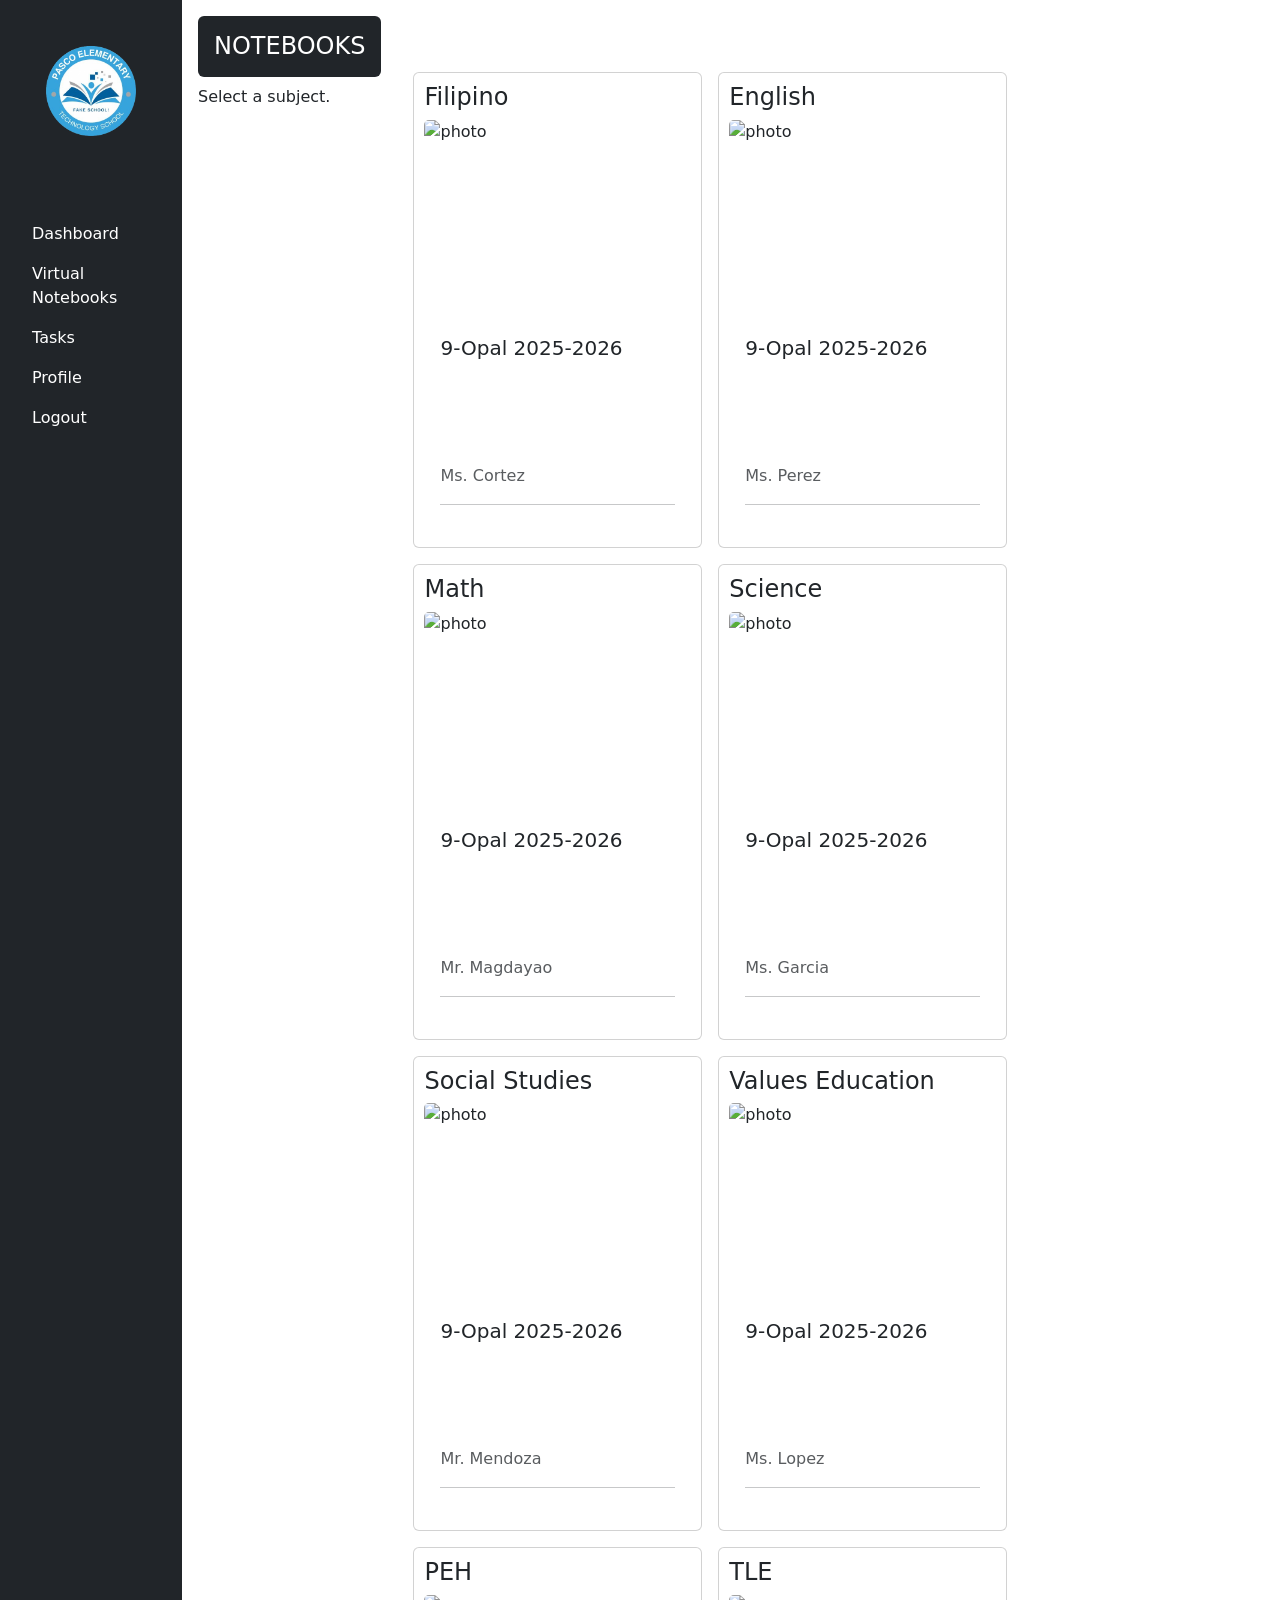
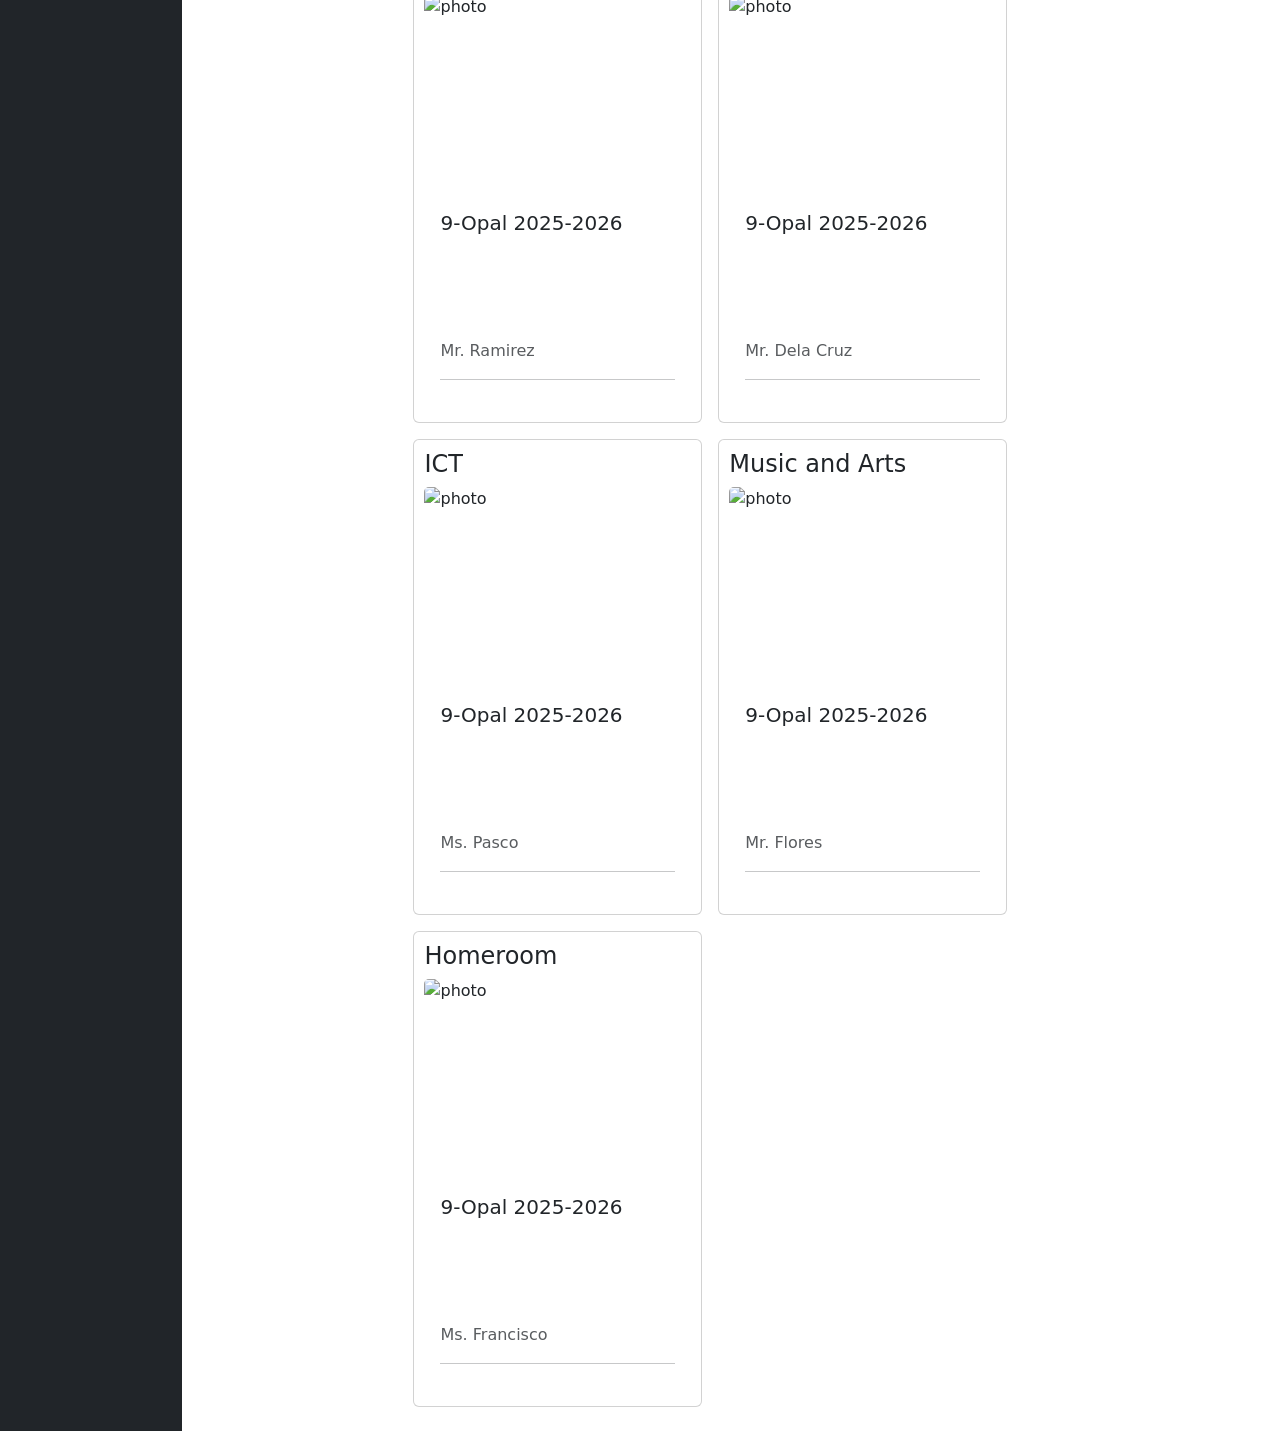
==== commit 5852406a: "Update notebooks.html" ====
--- a/notebooks.html
+++ b/notebooks.html
@@ -1,193 +1,14 @@
-<<<<<<< HEAD
-<!DOCTYPE html>
-<html lang="en">
-<head>
-    <meta charset="UTF-8">
-    <meta name="viewport" content="width=device-width, initial-scale=1.0">
-    <title>Q4 Project</title>
-    <!-- BOOTSTRAP -->
-    <link href="https://cdn.jsdelivr.net/npm/bootstrap@5.3.3/dist/css/bootstrap.min.css" rel="stylesheet">
-    <script src="https://cdn.jsdelivr.net/npm/bootstrap@5.3.3/dist/js/bootstrap.bundle.min.js"></script>
-
-    <link rel="stylesheet" href="style.css">
-</head>
-<body>
-    
-    <!--NAVIGATION-->
-    <div class="d-flex min-vh-100">
-        <div class="sidebar d-flex flex-column p-3 bg-dark">
-        <div class="text-center mb-4">
-            <a href=""><img src="school.png" alt="logo" id="otherIMG"></a>
-            </div>
-            <div class="menu">
-            <ul class="nav flex-column mt-4">
-                <li><a class="nav-link text-white" href="dashboard.html">Dashboard</a></li>
-                <li><a class="nav-link text-white" href="notebooks.html">Virtual Notebooks</a></li>
-                <li><a class="nav-link text-white" href="tasks.html">Tasks</a></li>
-                <li><a class="nav-link text-white" href="profile.html">Profile</a></li>
-                <li><a class="nav-link text-white" href="index.html">Logout</a></li>
-            </ul>
-        </div>
-        </div>
-        <!-- COLUMN 2: NOTEBOOK -->
-         <div class="p-3">
-            <h4 class="bg-dark text-white rounded p-3">NOTEBOOKS</h4>
-            <p>Select a subject.</p>
-        </div>
-        
-    <!-- COLUMN : INDIVIDUAL VN -->
-        <div class="indiv-vn p-3 align-items-stretch float">
-                <div class="row g-3 mt-5">
-
-            <div class="card h-100 col-md-6 col-lg-4 m-2" style="padding: 10px;">
-                <h4>Filipino</h4>
-                <img src="https://static.vecteezy.com/system/resources/previews/015/277/558/non_2x/[base64].jpg" class="card-img-top" alt="photo">
-                <div class="card-body">
-                    <h5>9-Opal 2025-2026</h5>
-                <br>
-                <br>
-                  <p class="text-muted mt-5">Ms. Cortez</p>
-                  <hr>
-                </div>
-              </div>
-
-            <div class="card h-100 col-md-6 col-lg-4 m-2" style="padding: 10px;">
-                <h4>English</h4>
-                <img src="https://img.freepik.com/premium-vector/abstract-modern-red-gradient-geometric-pattern-background-website-banner-graphic-design_120819-592.jpg" class="card-img-top" alt="photo" id="subject">
-                <div class="card-body">
-                    <h5>9-Opal 2025-2026</h5>
-                <br>
-                <br>
-                  <p class="text-muted mt-5">Ms. Perez</p>
-                  <hr>
-                </div>
-              </div>
-
-            <div class="card h-100 col-md-6 col-lg-4 m-2" style="padding: 10px;">
-                <h4>Math</h4>
-                <img src="https://static.vecteezy.com/system/resources/thumbnails/005/239/318/small/abstract-fluid-blue-wave-banner-background-illustration-vector.jpg" class="card-img-top" alt="photo" id="subject">
-                <div class="card-body">
-                    <h5>9-Opal 2025-2026</h5>
-                <br>
-                <br>
-                  <p class="text-muted mt-5">Mr. Magdayao</p>
-                  <hr>
-                </div>
-              </div>
-
-              <div class="card h-100 col-md-6 col-lg-4 m-2" style="padding: 10px;">
-                <h4>Science</h4>
-                <img src="https://img.magnific.com/free-vector/green-background-colorful-banner_677411-4085.jpg?semt=ais_hybrid&w=740&q=80" class="card-img-top" alt="photo" id="subject">
-                <div class="card-body">
-                    <h5>9-Opal 2025-2026</h5>
-                <br>
-                <br>
-                  <p class="text-muted mt-5">Ms. Garcia</p>
-                  <hr>
-                </div>
-            </div>
-
-            <div class="card h-100 col-md-6 col-lg-4 m-2" style="padding: 10px;">
-                <h4>Social Studies</h4>
-                <img src="https://img.freepik.com/premium-photo/abstract-brown-gradient-background-design-web-wallpaper-banner-template-presentation_542466-195.jpg?w=360" class="card-img-top" alt="photo" id="subject">
-                <div class="card-body">
-                    <h5>9-Opal 2025-2026</h5>
-                <br>
-                <br>
-                  <p class="text-muted mt-5">Mr. Mendoza</p>
-                  <hr>
-                </div>
-            </div>
-            
-            <div class="card h-100 col-md-6 col-lg-4 m-2" style="padding: 10px;">
-                <h4>Values Education</h4>
-                <img src="https://static.vecteezy.com/system/resources/previews/018/867/435/non_2x/abstract-halftone-grey-striped-horizontal-background-light-empty-backdrop-decoration-web-layout-or-poster-banner-vector.jpg" class="card-img-top" alt="photo" id="subject">
-                <div class="card-body">
-                    <h5>9-Opal 2025-2026</h5>
-                <br>
-                <br>
-                  <p class="text-muted mt-5">Ms. Lopez</p>
-                  <hr>
-                </div>
-            </div>
-
-            <div class="card h-100 col-md-6 col-lg-4 m-2" style="padding: 10px;">
-                <h4>PEH</h4>
-                <img src="https://img.magnific.com/free-vector/yellow-geometric-circular-shape-background_1409-1877.jpg" class="card-img-top" alt="photo" id="subject">
-                <div class="card-body">
-                    <h5>9-Opal 2025-2026</h5>
-                <br>
-                <br>
-                  <p class="text-muted mt-5">Mr. Ramirez</p>
-                  <hr>
-                </div>
-            </div>
-
-            <div class="card h-100 col-md-6 col-lg-4 m-2" style="padding: 10px;">
-                <h4>TLE</h4>
-                <img src="https://img.freepik.com/free-vector/pink-wave-gradient-abstrct-design-background_343694-4156.jpg?semt=ais_hybrid&w=740&q=80" class="card-img-top" alt="photo" id="subject">
-                <div class="card-body">
-                    <h5>9-Opal 2025-2026</h5>
-                <br>
-                <br>
-                  <p class="text-muted mt-5">Mr. Dela Cruz</p>
-                  <hr>
-                </div>
-            </div>
-
-            <div class="card h-100 col-md-6 col-lg-4 m-2" style="padding: 10px;">
-                <h4>ICT</h4>
-                <img src="https://static.vecteezy.com/system/resources/previews/012/847/554/large_2x/minimal-background-purple-color-with-two-overlapping-waves-suitable-for-design-needs-display-website-ui-and-others-free-photo.jpg" class="card-img-top" alt="photo" id="subject">
-                <div class="card-body">
-                    <h5>9-Opal 2025-2026</h5>
-                <br>
-                <br>
-                  <p class="text-muted mt-5">Ms. Pasco</p>
-                  <hr>
-                </div>
-            </div>
-
-            <div class="card h-100 col-md-6 col-lg-4 m-2" style="padding: 10px;">
-                <h4>Music and Arts</h4>
-                <img src="https://img.freepik.com/free-vector/wavy-background-blue-gradient_677411-4175.jpg?semt=ais_hybrid&w=740&q=80" class="card-img-top" alt="photo" id="subject">
-                <div class="card-body">
-                    <h5>9-Opal 2025-2026</h5>
-                <br>
-                <br>
-                  <p class="text-muted mt-5">Mr. Flores</p>
-                  <hr>
-                </div>
-            </div>
-
-            <div class="card h-100 col-md-6 col-lg-4 m-2" style="padding: 10px;">
-                <h4>Homeroom</h4>
-                <img src="https://img.freepik.com/free-vector/watercolor-pastel-color-pattern-design_23-2149412296.jpg?semt=ais_hybrid&w=740&q=80" class="card-img-top" alt="photo" id="subject">
-                <div class="card-body">
-                    <h5>9-Opal 2025-2026</h5>
-                <br>
-                <br>
-                  <p class="text-muted mt-5">Ms. Francisco</p>
-                  <hr>
-                </div>
-            </div>
-
-
-    <script src="proj.js"></script>
-
-</body>
-</html>
-=======
 <!DOCTYPE html>
 <html lang="en">
 <head>
     <meta charset="UTF-8">
     <meta name="viewport" content="width=device-width, initial-scale=1.0">
-    <title>Q4 Skills Test</title>
-
+    <title>Q4 Project</title>
     <!-- BOOTSTRAP -->
     <link href="https://cdn.jsdelivr.net/npm/bootstrap@5.3.3/dist/css/bootstrap.min.css" rel="stylesheet">
     <script src="https://cdn.jsdelivr.net/npm/bootstrap@5.3.3/dist/js/bootstrap.bundle.min.js"></script>
 
+    <link rel="stylesheet" href="style.css">
 </head>
 <body>
     
@@ -195,66 +16,67 @@
     <div class="d-flex min-vh-100">
         <div class="sidebar d-flex flex-column p-3 bg-dark">
         <div class="text-center mb-4">
-            <a href=""><img src="eagle.png" alt="logo" width="150px"></a>
+            <a href=""><img src="school.png" alt="logo" id="otherIMG"></a>
             </div>
-            <br>
             <div class="menu">
             <ul class="nav flex-column mt-4">
-                <li><a class="nav-link text-white" href="#">Dashboard</a></li>
-                <li><a class="nav-link text-white" href="notebook.html">Virtual Notebooks</a></li>
-                <li><a class="nav-link text-white" href="#">Tasks</a></li>
-                <li><a class="nav-link text-white" href="#">Profile</a></li>
-                <li><a class="nav-link text-white" href="login.html">Logout</a></li>
+                <li><a class="nav-link text-white" href="dashboard.html">Dashboard</a></li>
+                <li><a class="nav-link text-white" href="notebooks.html">Virtual Notebooks</a></li>
+                <li><a class="nav-link text-white" href="tasks.html">Tasks</a></li>
+                <li><a class="nav-link text-white" href="profile.html">Profile</a></li>
+                <li><a class="nav-link text-white" href="index.html">Logout</a></li>
             </ul>
         </div>
         </div>
-
         <!-- COLUMN 2: NOTEBOOK -->
-         <div class="p-3 flex-grow-1">
-            <h4 class="bg-dark text-white rounded p-3">NOTEBOOK</h4>
+         <div class="p-3">
+            <h4 class="bg-dark text-white rounded p-3">NOTEBOOKS</h4>
             <p>Select a subject.</p>
         </div>
         
     <!-- COLUMN : INDIVIDUAL VN -->
         <div class="indiv-vn p-3 align-items-stretch float">
-            <div class="card h-100 p-2">
-                <div class="row g-3">
-            <div class="card" style="width: 18rem; padding: 10px;">
-                <h3>Filipino</h3>
-                <img src="desk.jpg" class="card-img-top" alt="photo">
+                <div class="row g-3 mt-5">
+
+            <div class="card h-100 col-md-6 col-lg-4 m-2" style="padding: 10px;">
+                <h4>Filipino</h4>
+                <img src="https://static.vecteezy.com/system/resources/previews/015/277/558/non_2x/[base64].jpg" class="card-img-top" alt="photo">
                 <div class="card-body">
                     <h5>9-Opal 2025-2026</h5>
                 <br>
                 <br>
-                  <p class="text-muted mt-5">Ms. Santos</p>
+                  <p class="text-muted mt-5">Ms. Cortez</p>
                   <hr>
                 </div>
               </div>
-            <div class="card" style="width: 18rem; padding: 10px;">
-                <h3>English</h3>
-                <img src="desk.jpg" class="card-img-top" alt="photo">
+
+            <div class="card h-100 col-md-6 col-lg-4 m-2" style="padding: 10px;">
+                <h4>English</h4>
+                <img src="https://img.freepik.com/premium-vector/abstract-modern-red-gradient-geometric-pattern-background-website-banner-graphic-design_120819-592.jpg" class="card-img-top" alt="photo" id="subject">
                 <div class="card-body">
                     <h5>9-Opal 2025-2026</h5>
                 <br>
                 <br>
-                  <p class="text-muted mt-5">Ms. Reyes</p>
+                  <p class="text-muted mt-5">Ms. Perez</p>
                   <hr>
                 </div>
               </div>
-            <div class="card" style="width: 18rem; padding: 10px;">
-                <h3>Math</h3>
-                <img src="desk.jpg" class="card-img-top" alt="photo">
+
+            <div class="card h-100 col-md-6 col-lg-4 m-2" style="padding: 10px;">
+                <h4>Math</h4>
+                <img src="https://static.vecteezy.com/system/resources/thumbnails/005/239/318/small/abstract-fluid-blue-wave-banner-background-illustration-vector.jpg" class="card-img-top" alt="photo" id="subject">
                 <div class="card-body">
                     <h5>9-Opal 2025-2026</h5>
                 <br>
                 <br>
-                  <p class="text-muted mt-5">Mr. Cruz</p>
+                  <p class="text-muted mt-5">Mr. Magdayao</p>
                   <hr>
                 </div>
               </div>
-              <div class="card" style="width: 18rem; padding: 10px;">
-                <h3>Science</h3>
-                <img src="desk.jpg" class="card-img-top" alt="photo">
+
+              <div class="card h-100 col-md-6 col-lg-4 m-2" style="padding: 10px;">
+                <h4>Science</h4>
+                <img src="https://img.magnific.com/free-vector/green-background-colorful-banner_677411-4085.jpg?semt=ais_hybrid&w=740&q=80" class="card-img-top" alt="photo" id="subject">
                 <div class="card-body">
                     <h5>9-Opal 2025-2026</h5>
                 <br>
@@ -263,9 +85,10 @@
                   <hr>
                 </div>
             </div>
-            <div class="card" style="width: 18rem; padding: 10px;">
-                <h3>Social Studies</h3>
-                <img src="desk.jpg" class="card-img-top" alt="photo">
+
+            <div class="card h-100 col-md-6 col-lg-4 m-2" style="padding: 10px;">
+                <h4>Social Studies</h4>
+                <img src="https://img.freepik.com/premium-photo/abstract-brown-gradient-background-design-web-wallpaper-banner-template-presentation_542466-195.jpg?w=360" class="card-img-top" alt="photo" id="subject">
                 <div class="card-body">
                     <h5>9-Opal 2025-2026</h5>
                 <br>
@@ -274,9 +97,10 @@
                   <hr>
                 </div>
             </div>
-            <div class="card" style="width: 18rem; padding: 10px;">
-                <h3>Values Education</h3>
-                <img src="desk.jpg" class="card-img-top" alt="photo">
+            
+            <div class="card h-100 col-md-6 col-lg-4 m-2" style="padding: 10px;">
+                <h4>Values Education</h4>
+                <img src="https://static.vecteezy.com/system/resources/previews/018/867/435/non_2x/abstract-halftone-grey-striped-horizontal-background-light-empty-backdrop-decoration-web-layout-or-poster-banner-vector.jpg" class="card-img-top" alt="photo" id="subject">
                 <div class="card-body">
                     <h5>9-Opal 2025-2026</h5>
                 <br>
@@ -285,9 +109,10 @@
                   <hr>
                 </div>
             </div>
-            <div class="card" style="width: 18rem; padding: 10px;">
-                <h3>PEH</h3>
-                <img src="desk.jpg" class="card-img-top" alt="photo">
+
+            <div class="card h-100 col-md-6 col-lg-4 m-2" style="padding: 10px;">
+                <h4>PEH</h4>
+                <img src="https://img.magnific.com/free-vector/yellow-geometric-circular-shape-background_1409-1877.jpg" class="card-img-top" alt="photo" id="subject">
                 <div class="card-body">
                     <h5>9-Opal 2025-2026</h5>
                 <br>
@@ -296,9 +121,10 @@
                   <hr>
                 </div>
             </div>
-            <div class="card" style="width: 18rem; padding: 10px;">
-                <h3>TLE</h3>
-                <img src="desk.jpg" class="card-img-top" alt="photo">
+
+            <div class="card h-100 col-md-6 col-lg-4 m-2" style="padding: 10px;">
+                <h4>TLE</h4>
+                <img src="https://img.freepik.com/free-vector/pink-wave-gradient-abstrct-design-background_343694-4156.jpg?semt=ais_hybrid&w=740&q=80" class="card-img-top" alt="photo" id="subject">
                 <div class="card-body">
                     <h5>9-Opal 2025-2026</h5>
                 <br>
@@ -307,20 +133,22 @@
                   <hr>
                 </div>
             </div>
-            <div class="card" style="width: 18rem; padding: 10px;">
-                <h3>ICT</h3>
-                <img src="desk.jpg" class="card-img-top" alt="photo">
+
+            <div class="card h-100 col-md-6 col-lg-4 m-2" style="padding: 10px;">
+                <h4>ICT</h4>
+                <img src="https://static.vecteezy.com/system/resources/previews/012/847/554/large_2x/minimal-background-purple-color-with-two-overlapping-waves-suitable-for-design-needs-display-website-ui-and-others-free-photo.jpg" class="card-img-top" alt="photo" id="subject">
                 <div class="card-body">
                     <h5>9-Opal 2025-2026</h5>
                 <br>
                 <br>
-                  <p class="text-muted mt-5">Ms. Villanueva</p>
+                  <p class="text-muted mt-5">Ms. Pasco</p>
                   <hr>
                 </div>
             </div>
-            <div class="card" style="width: 18rem; padding: 10px;">
-                <h3>Music and Arts</h3>
-                <img src="desk.jpg" class="card-img-top" alt="photo">
+
+            <div class="card h-100 col-md-6 col-lg-4 m-2" style="padding: 10px;">
+                <h4>Music and Arts</h4>
+                <img src="https://img.freepik.com/free-vector/wavy-background-blue-gradient_677411-4175.jpg?semt=ais_hybrid&w=740&q=80" class="card-img-top" alt="photo" id="subject">
                 <div class="card-body">
                     <h5>9-Opal 2025-2026</h5>
                 <br>
@@ -329,9 +157,10 @@
                   <hr>
                 </div>
             </div>
-            <div class="card" style="width: 18rem; padding: 10px;">
-                <h3>Homeroom</h3>
-                <img src="desk.jpg" class="card-img-top" alt="photo">
+
+            <div class="card h-100 col-md-6 col-lg-4 m-2" style="padding: 10px;">
+                <h4>Homeroom</h4>
+                <img src="https://img.freepik.com/free-vector/watercolor-pastel-color-pattern-design_23-2149412296.jpg?semt=ais_hybrid&w=740&q=80" class="card-img-top" alt="photo" id="subject">
                 <div class="card-body">
                     <h5>9-Opal 2025-2026</h5>
                 <br>
@@ -340,19 +169,7 @@
                   <hr>
                 </div>
             </div>
-            <div class="card" style="width: 18rem; padding: 10px;">
-                <h3>Law On Persons</h3>
-                <img src="desk.jpg" class="card-img-top" alt="photo">
-                <div class="card-body">
-                    <h5>9-Opal 2025-2026</h5>
-                <br>
-                <br>
-                  <p class="text-muted mt-5">Ms. Navarro</p>
-                  <hr>
-                </div>
-            </div>
-        
-        <script src="main.js"></script>
+
+
+    <script src="proj.js"></script>
 </body>
-</html>
->>>>>>> c96083d028477121dc39f50ba6195d98146af4eb
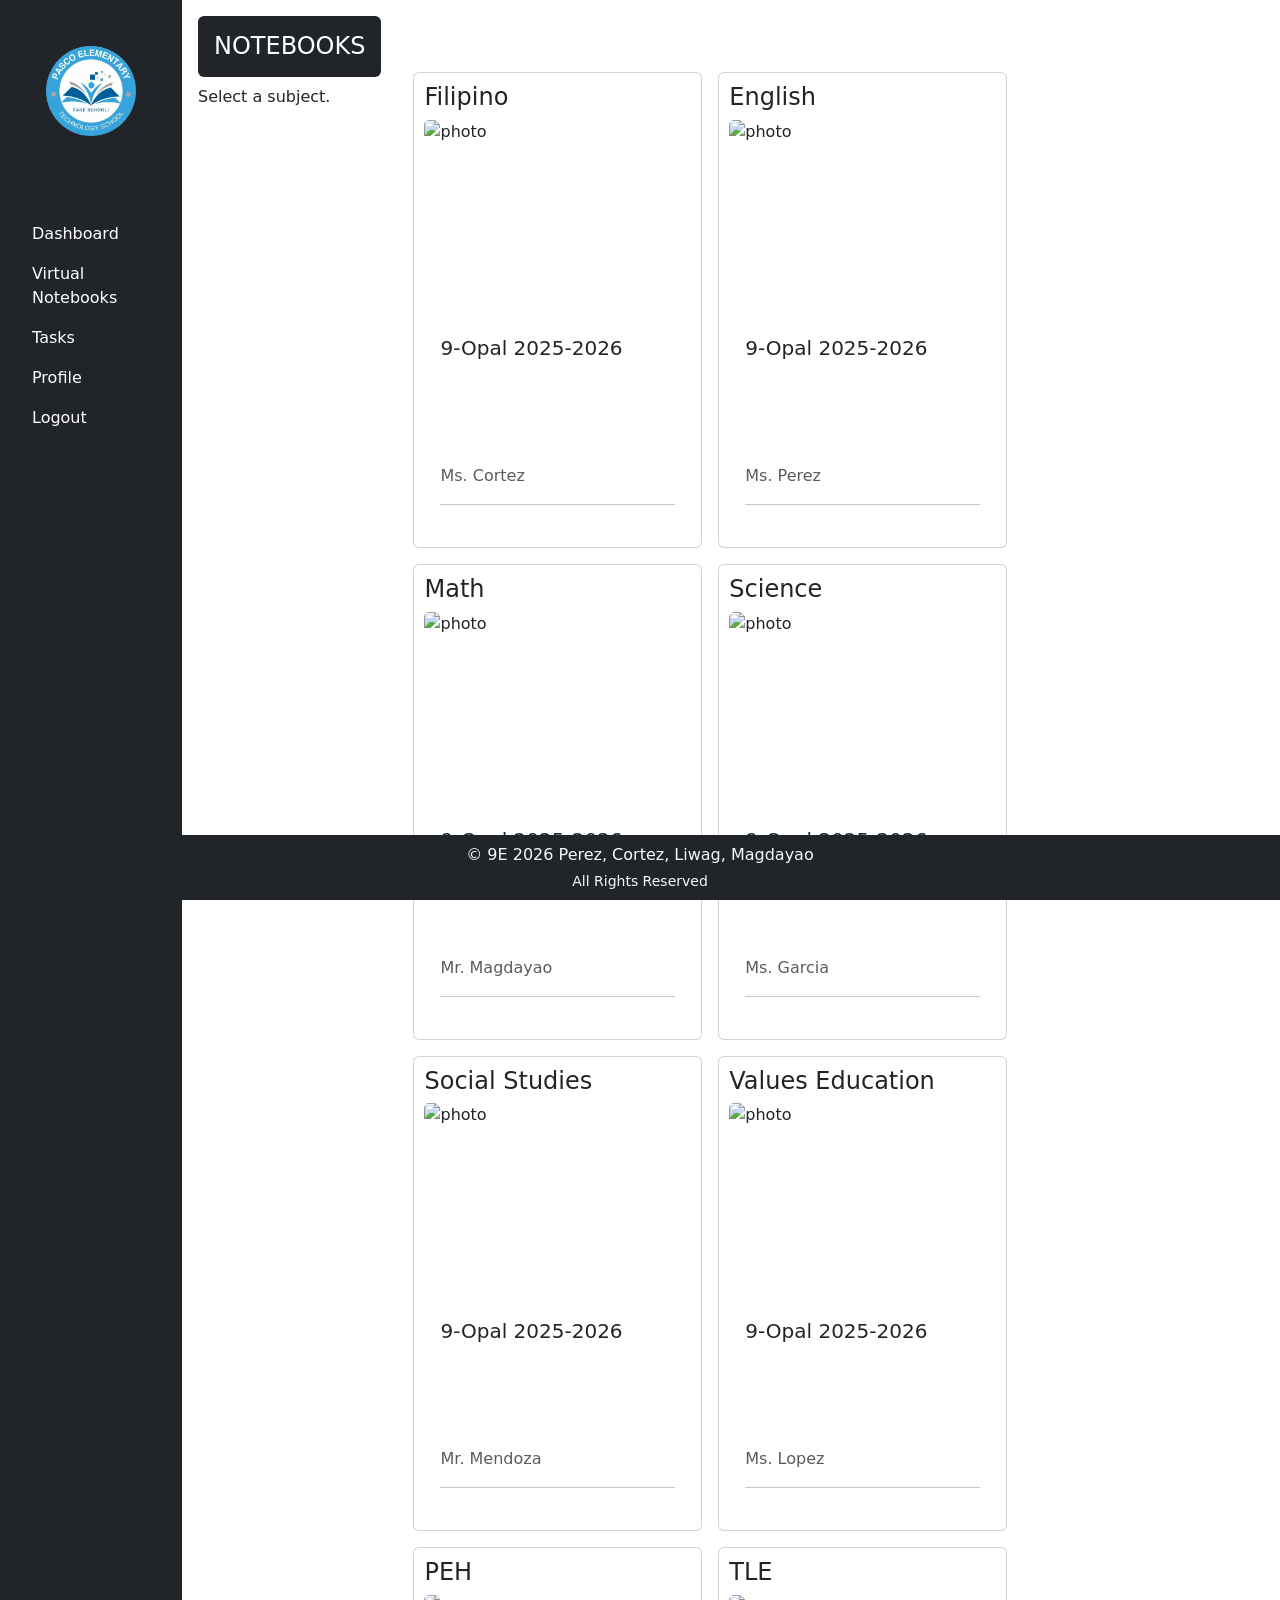
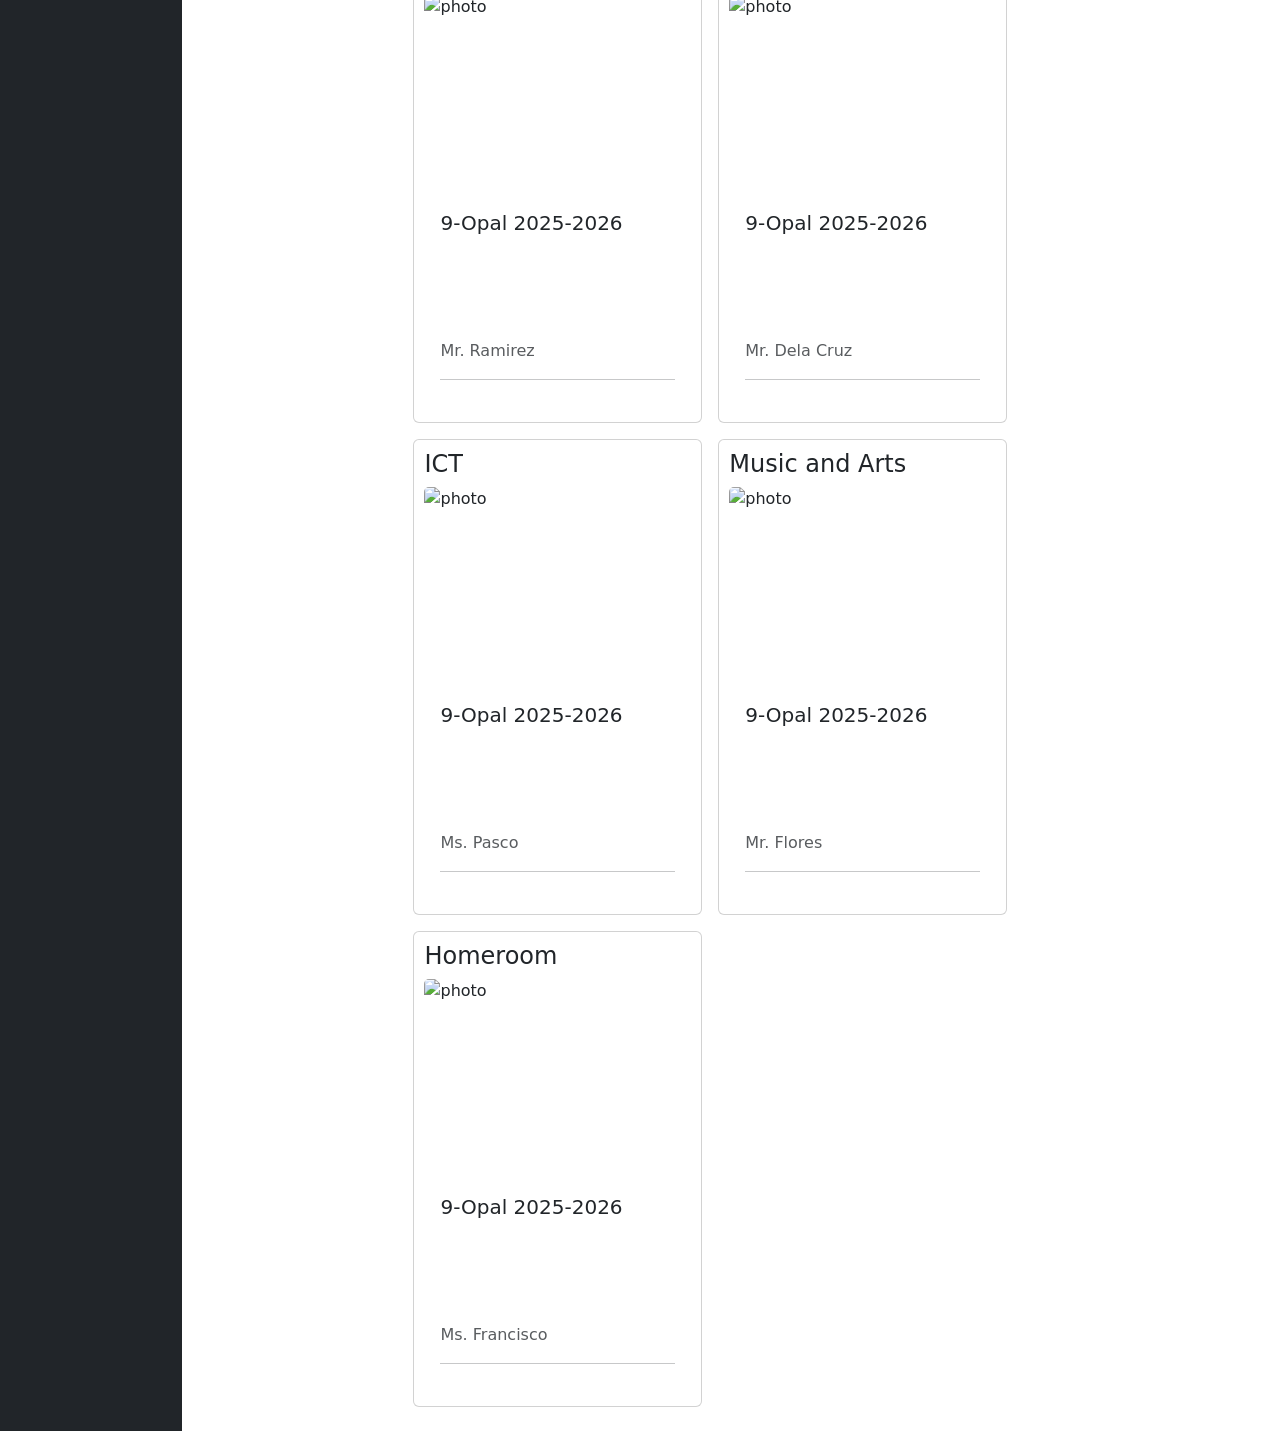
==== commit 6318f115: "Update notebooks.html" ====
--- a/notebooks.html
+++ b/notebooks.html
@@ -170,6 +170,13 @@
                 </div>
             </div>
 
+    <footer class="bg-dark text-light fixed-bottom p-2 mt-5">
+        <div class="container text-center">
+            <p class="mb-1">&copy; 9E 2026 Perez, Cortez, Liwag, Magdayao</p>
+            <p class="mb-0 small">All Rights Reserved</p>
+        </div>
+    </footer>
+
 
     <script src="proj.js"></script>
 </body>
